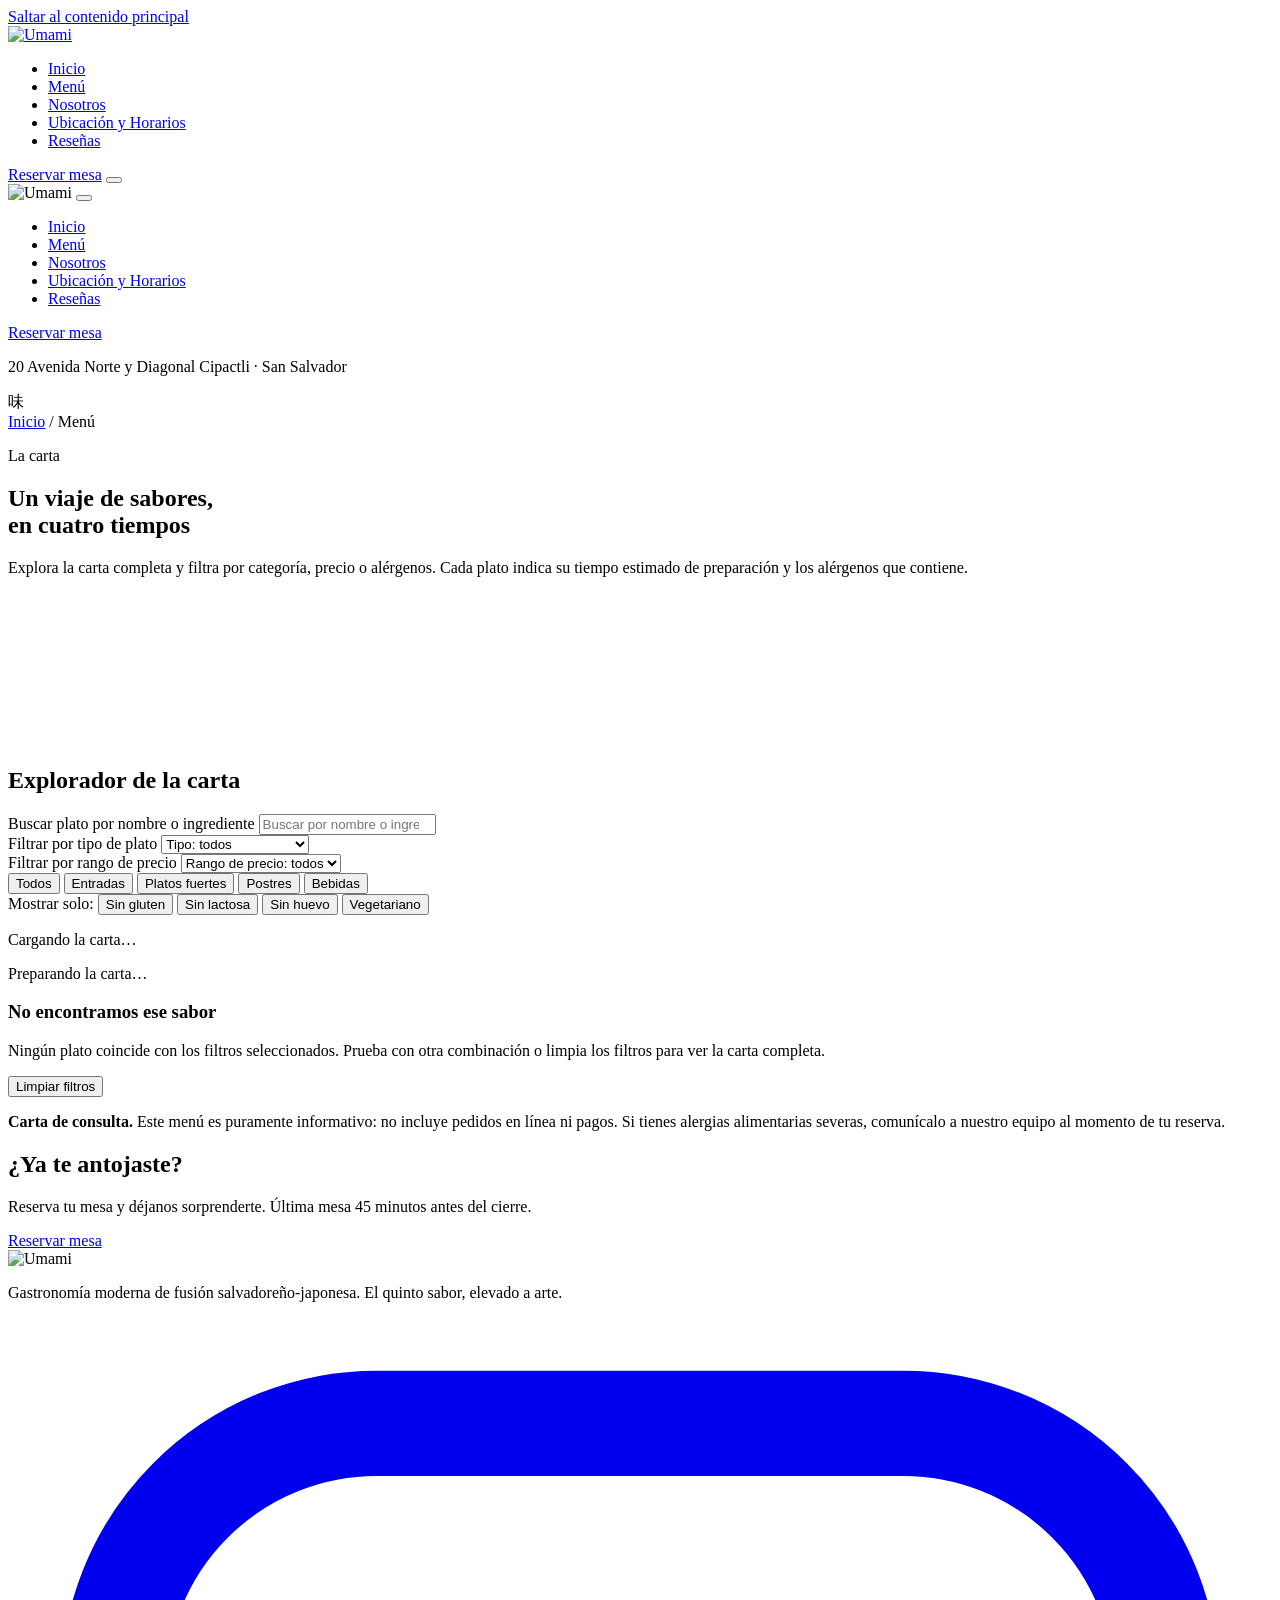
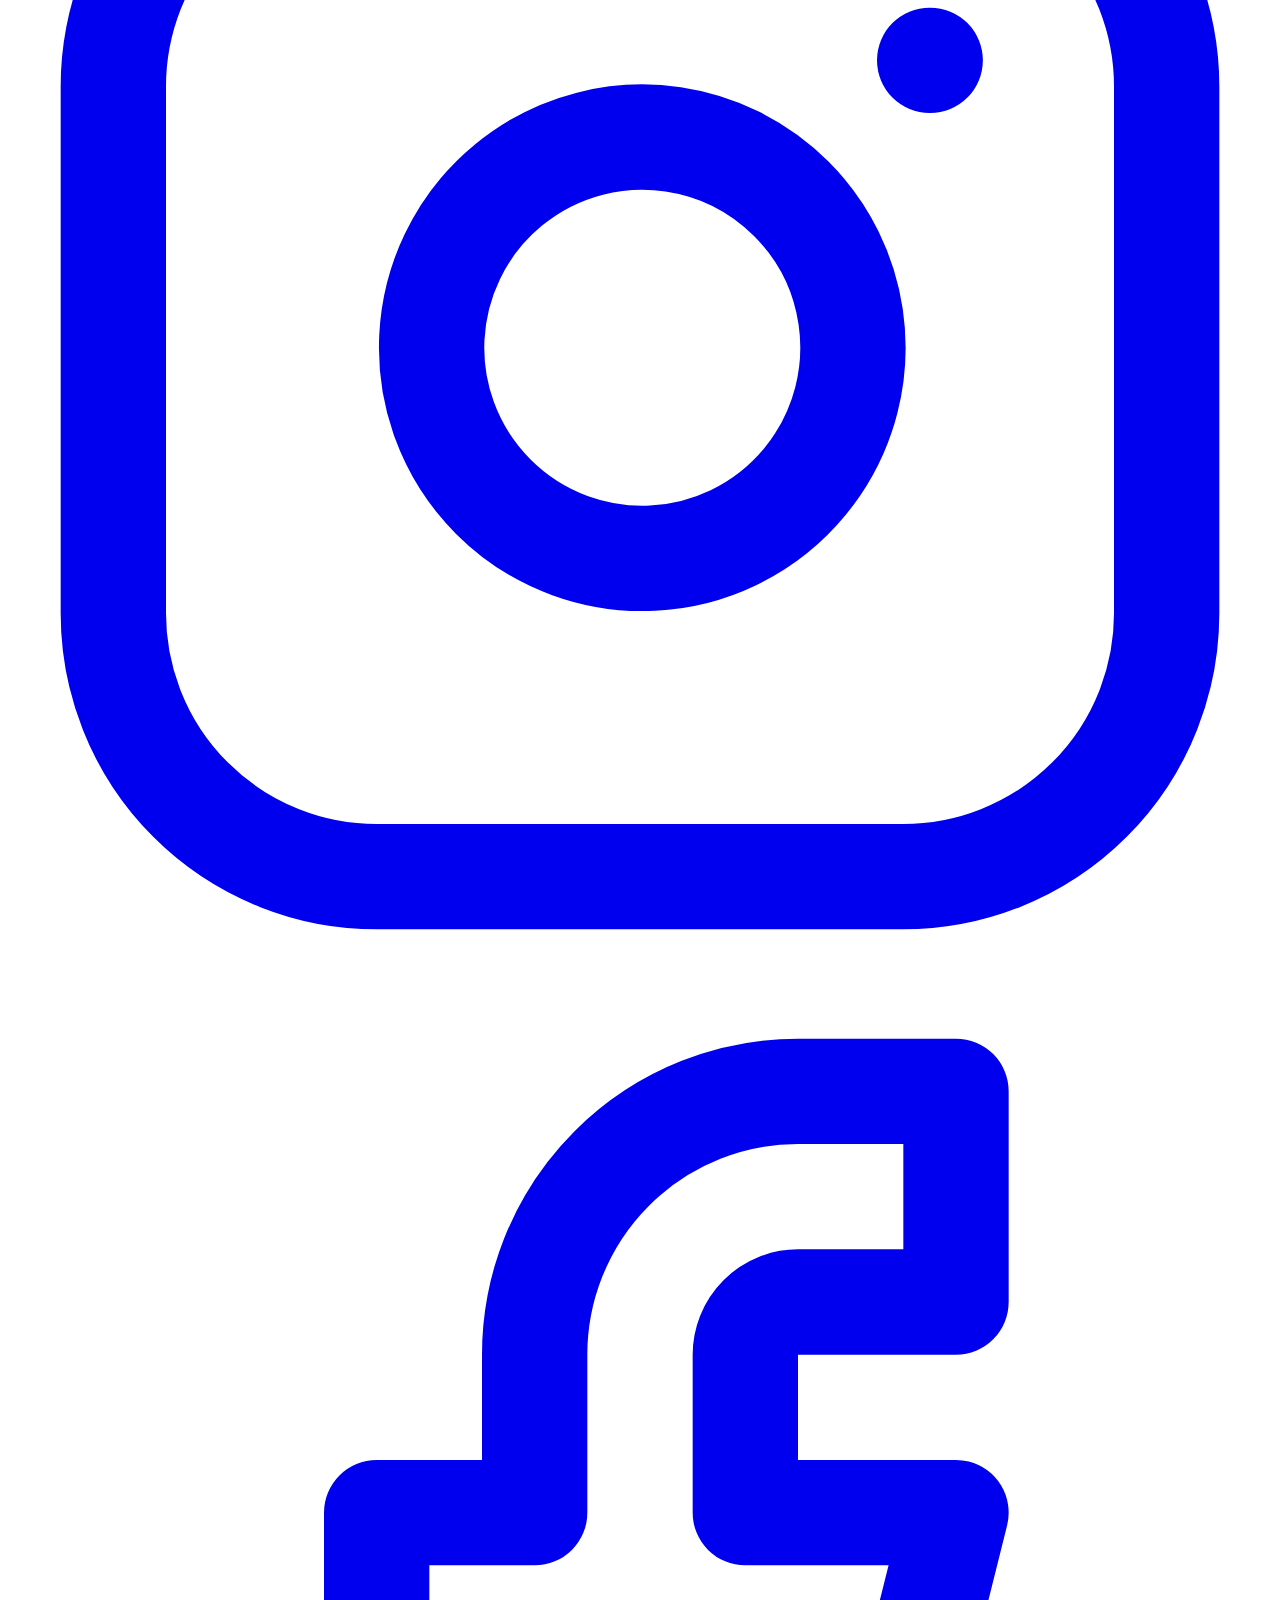
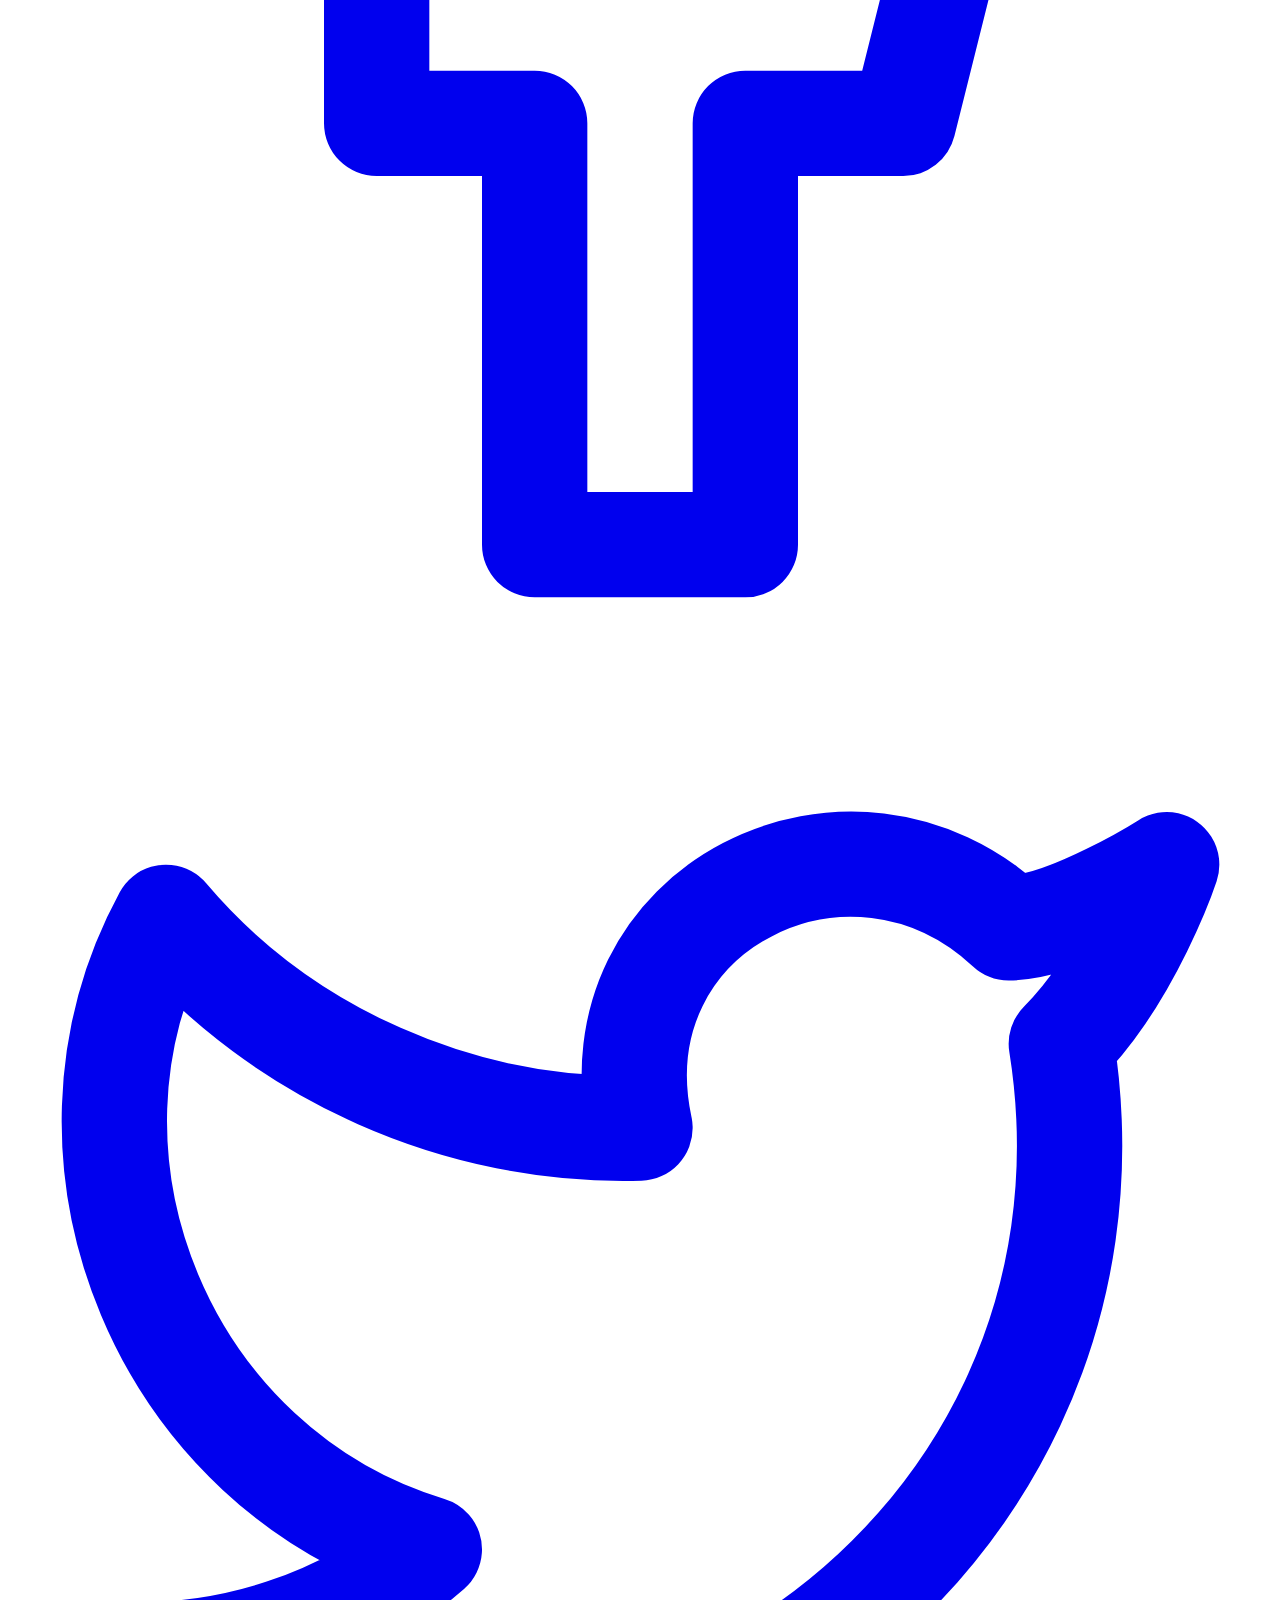
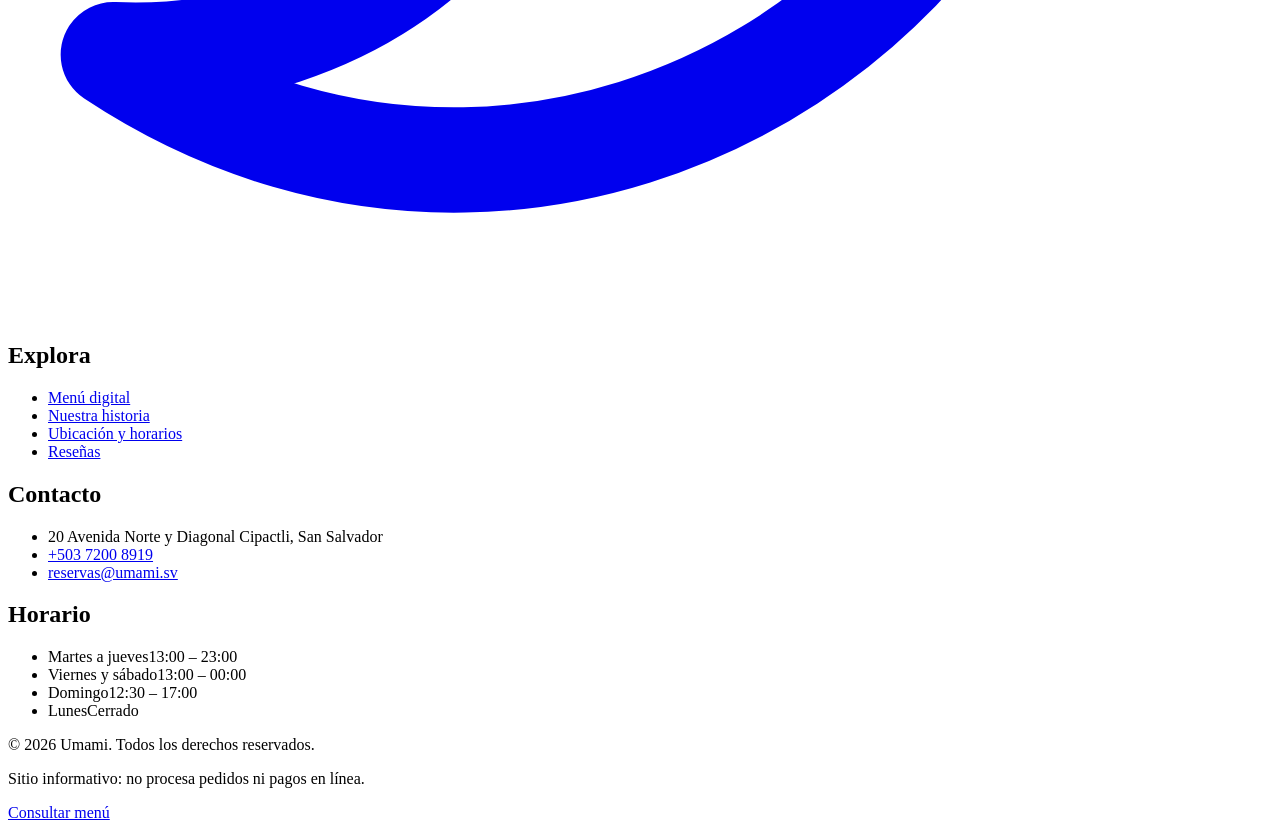
==== menu.html @ 0ada0ba9 "Add floating action button for menu consultation" ====
<!DOCTYPE html>
<html lang="es" class="scroll-smooth">
<head>
  <meta charset="UTF-8">
  <meta name="viewport" content="width=device-width, initial-scale=1.0">
  <title>Menú digital · Umami — Fusión salvadoreño-japonesa</title>
  <meta name="description" content="Explora la carta de Umami: entradas, platos fuertes, postres y bebidas. Filtra por precio, alérgenos o busca tu plato. Carta informativa de consulta.">
  <script>document.documentElement.classList.add('js');</script>
  <link rel="icon" type="image/svg+xml" href="assets/img/favicon.svg">
  <link rel="preconnect" href="https://fonts.googleapis.com">
  <link rel="preconnect" href="https://fonts.gstatic.com" crossorigin>
  <link href="https://fonts.googleapis.com/css2?family=Playfair+Display:ital,wght@0,500;0,600;0,700;1,500&family=Plus+Jakarta+Sans:wght@400;500;600;700&display=swap" rel="stylesheet">
  <script src="https://cdn.tailwindcss.com"></script>
  <script>
    tailwind.config = {
      theme: {
        extend: {
          colors: {
            terracota: { DEFAULT: '#E05A47', dark: '#C74736', deep: '#A93A2B', soft: '#FBEAE7' },
            oliva: { DEFAULT: '#4A5D4E', dark: '#38473B', ink: '#2F3B31', soft: '#EDF1EC' },
            dorado: { DEFAULT: '#D4AF37', light: '#E6CE7E' },
            crema: { DEFAULT: '#FDFBF7', sand: '#F4F4F2' },
            carbon: { DEFAULT: '#2B2B2B', soft: '#555555', mute: '#6E6A63' }
          },
          fontFamily: {
            display: ['"Playfair Display"', 'Georgia', 'serif'],
            sans: ['"Plus Jakarta Sans"', 'system-ui', 'sans-serif']
          }
        }
      }
    }
  </script>
  <link rel="stylesheet" href="assets/css/styles.css">
</head>
<body class="bg-crema text-carbon font-sans antialiased">

  <a class="skip-link" href="#contenido">Saltar al contenido principal</a>

  <!-- ═══════════ HEADER / NAVBAR ═══════════ -->
  <header id="site-header">
    <nav class="max-w-7xl mx-auto flex items-center justify-between gap-4 px-4 sm:px-6 lg:px-8 h-16 lg:h-20" aria-label="Navegación principal">
      <a href="index.html" class="brand" aria-label="Umami — Inicio">
        <img src="assets/img/logo.png" alt="Umami" class="brand-logo">
      </a>
      <ul class="hidden lg:flex items-center gap-8">
        <li><a class="nav-link" href="index.html">Inicio</a></li>
        <li><a class="nav-link" href="menu.html" aria-current="page">Menú</a></li>
        <li><a class="nav-link" href="nosotros.html">Nosotros</a></li>
        <li><a class="nav-link" href="ubicacion.html">Ubicación y Horarios</a></li>
        <li><a class="nav-link" href="resenas.html">Reseñas</a></li>
      </ul>
      <a href="ubicacion.html#reservas" class="btn btn-primary btn-sm hidden lg:inline-flex">Reservar mesa</a>
      <button id="menu-toggle" class="menu-toggle lg:hidden" aria-expanded="false" aria-controls="mobile-menu" aria-label="Abrir menú de navegación">
        <i data-lucide="menu" aria-hidden="true"></i>
      </button>
    </nav>
  </header>

  <!-- ═══════════ MENÚ MÓVIL (overlay) ═══════════ -->
  <div id="mobile-menu" class="mobile-menu" role="dialog" aria-modal="true" aria-label="Menú de navegación" inert>
    <div class="mobile-menu-backdrop"></div>
    <div class="mobile-menu-panel">
      <div class="flex items-center justify-between mb-6">
        <span class="brand !text-carbon" aria-hidden="true">
          <img src="assets/img/logo.png" alt="Umami" class="brand-logo">
        </span>
        <button id="cerrar-menu" class="menu-toggle !text-carbon !bg-sand !border-[#E7E2D8]" aria-label="Cerrar menú de navegación">
          <i data-lucide="x" aria-hidden="true"></i>
        </button>
      </div>
      <nav aria-label="Navegación móvil" class="flex-1">
        <ul>
          <li><a class="m-link" href="index.html">Inicio <i data-lucide="arrow-right" aria-hidden="true"></i></a></li>
          <li><a class="m-link" href="menu.html" aria-current="page">Menú <i data-lucide="arrow-right" aria-hidden="true"></i></a></li>
          <li><a class="m-link" href="nosotros.html">Nosotros <i data-lucide="arrow-right" aria-hidden="true"></i></a></li>
          <li><a class="m-link" href="ubicacion.html">Ubicación y Horarios <i data-lucide="arrow-right" aria-hidden="true"></i></a></li>
          <li><a class="m-link" href="resenas.html">Reseñas <i data-lucide="arrow-right" aria-hidden="true"></i></a></li>
        </ul>
      </nav>
      <a href="ubicacion.html#reservas" class="btn btn-primary w-full mt-8">Reservar mesa</a>
      <p class="text-center text-xs text-carbon-mute mt-5 tracking-wide">20 Avenida Norte y Diagonal Cipactli · San Salvador</p>
    </div>
  </div>

  <main id="contenido">

    <!-- ═══════════ ENCABEZADO DE PÁGINA ═══════════ -->
    <section class="page-hero pt-32 lg:pt-40 pb-14 lg:pb-20">
      <span class="kanji-agua" aria-hidden="true">味</span>
      <div class="relative max-w-7xl mx-auto px-4 sm:px-6 lg:px-8 grid lg:grid-cols-2 gap-10 lg:gap-14 items-center">
        <div>
          <nav aria-label="Ruta de navegación" class="text-xs text-white/60 tracking-wide mb-4">
            <a href="index.html" class="hover:text-dorado-light transition-colors duration-300">Inicio</a>
            <span aria-hidden="true"> / </span><span class="text-white/85">Menú</span>
          </nav>
          <p class="eyebrow on-dark mb-4">La carta</p>
          <h1 class="font-display text-4xl sm:text-5xl font-semibold leading-tight mb-4">Un viaje de sabores,<br class="hidden sm:block"> en cuatro tiempos</h1>
          <p class="text-white/80 max-w-2xl leading-relaxed">Explora la carta completa y filtra por categoría, precio o alérgenos. Cada plato indica su tiempo estimado de preparación y los alérgenos que contiene.</p>
        </div>
        <div class="rounded-2xl overflow-hidden shadow-2xl">
          <video class="w-full h-full object-cover block" autoplay muted loop playsinline preload="metadata">
            <source src="assets/video/carta.mp4" type="video/mp4">
            Tu navegador no admite la reproducción de video.
          </video>
        </div>
      </div>
    </section>

    <!-- ═══════════ FILTROS + CARTA ═══════════ -->
    <section class="py-14 lg:py-20" aria-labelledby="titulo-carta">
      <div class="max-w-7xl mx-auto px-4 sm:px-6 lg:px-8">

        <h2 id="titulo-carta" class="sr-only">Explorador de la carta</h2>

        <!-- Búsqueda + tipo + precio -->
        <div class="flex flex-col sm:flex-row gap-4 mb-6">
          <div class="input-buscador">
            <i data-lucide="search" aria-hidden="true"></i>
            <label for="buscador" class="sr-only">Buscar plato por nombre o ingrediente</label>
            <input id="buscador" type="search" placeholder="Buscar por nombre o ingrediente (ej. pato, lúcuma…)" autocomplete="off">
          </div>
          <div>
            <label for="filtro-tipo" class="sr-only">Filtrar por tipo de plato</label>
            <select id="filtro-tipo" class="select-filtro w-full sm:w-auto">
              <option value="todos">Tipo: todos</option>
              <option value="carne">Carne</option>
              <option value="mar">Pescados y mariscos</option>
              <option value="vegetariano">Vegetariano</option>
              <option value="dulce">Dulces y postres</option>
              <option value="bebida">Bebidas</option>
            </select>
          </div>
          <div>
            <label for="filtro-precio" class="sr-only">Filtrar por rango de precio</label>
            <select id="filtro-precio" class="select-filtro w-full sm:w-auto">
              <option value="todos">Rango de precio: todos</option>
              <option value="bajo">Hasta $12</option>
              <option value="medio">$12 – 25</option>
              <option value="alto">Más de $25</option>
            </select>
          </div>
        </div>

        <!-- Pestañas de categoría -->
        <div class="filter-tabs-row flex flex-wrap justify-center gap-2.5 mb-6" role="group" aria-label="Filtrar por categoría">
          <button class="filter-tab" data-categoria="todas" aria-pressed="true"><i data-lucide="utensils" aria-hidden="true"></i>Todos</button>
          <button class="filter-tab" data-categoria="entradas" aria-pressed="false"><i data-lucide="salad" aria-hidden="true"></i>Entradas</button>
          <button class="filter-tab" data-categoria="fuertes" aria-pressed="false"><i data-lucide="beef" aria-hidden="true"></i>Platos fuertes</button>
          <button class="filter-tab" data-categoria="postres" aria-pressed="false"><i data-lucide="cake-slice" aria-hidden="true"></i>Postres</button>
          <button class="filter-tab" data-categoria="bebidas" aria-pressed="false"><i data-lucide="martini" aria-hidden="true"></i>Bebidas</button>
        </div>

        <!-- Chips de alérgenos y preferencias -->
        <div class="flex flex-wrap items-center justify-center gap-2.5 mb-5">
          <span class="text-xs font-semibold uppercase tracking-wider text-carbon-mute mr-1">Mostrar solo:</span>
          <button class="chip" data-excluir="gluten" aria-pressed="false"><i data-lucide="wheat-off" aria-hidden="true"></i>Sin gluten</button>
          <button class="chip" data-excluir="lacteos" aria-pressed="false"><i data-lucide="milk-off" aria-hidden="true"></i>Sin lactosa</button>
          <button class="chip" data-excluir="huevo" aria-pressed="false"><i data-lucide="egg-off" aria-hidden="true"></i>Sin huevo</button>
          <button class="chip" data-excluir="vegetariano" aria-pressed="false"><i data-lucide="leaf" aria-hidden="true"></i>Vegetariano</button>
        </div>

        <!-- Filtro activo por etiqueta (clic en una etiqueta de plato) -->
        <div id="tag-activo" class="tag-activo-wrap hidden flex flex-wrap items-center justify-center gap-2.5 mb-10" role="status" aria-live="polite"></div>

        <!-- Contador de resultados -->
        <p id="menu-count" class="text-sm font-medium text-oliva-ink mb-6" role="status" aria-live="polite">Cargando la carta…</p>

        <!-- Loader de filtrado -->
        <div id="menu-loader" class="loader-area" aria-hidden="true">
          <div class="spinner" role="img" aria-label="Cargando"></div>
          <p>Preparando la carta…</p>
        </div>

        <!-- Grilla de platos -->
        <div id="menu-grid" class="grid gap-8 sm:grid-cols-2 xl:grid-cols-3"></div>

        <!-- Estado vacío -->
        <div id="menu-empty" class="hidden text-center py-16">
          <div class="icono-circulo verde mx-auto mb-5 scale-125"><i data-lucide="search-x" aria-hidden="true"></i></div>
          <h3 class="font-display text-2xl font-semibold mb-2">No encontramos ese sabor</h3>
          <p class="text-carbon-mute max-w-md mx-auto mb-7">Ningún plato coincide con los filtros seleccionados. Prueba con otra combinación o limpia los filtros para ver la carta completa.</p>
          <button id="limpiar-filtros" class="btn btn-outline-dark">Limpiar filtros <i data-lucide="rotate-ccw" aria-hidden="true"></i></button>
        </div>

        <!-- Nota informativa -->
        <div class="mt-14 bg-crema-sand border border-[#E7E2D8] rounded-2xl px-6 py-5 flex items-start gap-4 max-w-3xl mx-auto">
          <i data-lucide="info" class="!w-5 !h-5 text-oliva mt-0.5 shrink-0" aria-hidden="true"></i>
          <p class="text-sm text-carbon-mute leading-relaxed">
            <strong class="text-carbon">Carta de consulta.</strong> Este menú es puramente informativo: no incluye pedidos en línea ni pagos. Si tienes alergias alimentarias severas, comunícalo a nuestro equipo al momento de tu reserva.
          </p>
        </div>
      </div>
    </section>

    <!-- ═══════════ CTA ═══════════ -->
    <section class="bg-oliva-ink text-white py-16">
      <div class="max-w-7xl mx-auto px-4 sm:px-6 lg:px-8 flex flex-col md:flex-row items-center justify-between gap-8 text-center md:text-left">
        <div>
          <h2 class="font-display text-2xl sm:text-3xl font-semibold mb-2">¿Ya te antojaste?</h2>
          <p class="text-white/75">Reserva tu mesa y déjanos sorprenderte. Última mesa 45 minutos antes del cierre.</p>
        </div>
        <a href="ubicacion.html#reservas" class="btn btn-light shrink-0">Reservar mesa <i data-lucide="arrow-right" aria-hidden="true"></i></a>
      </div>
    </section>
  </main>

  <!-- ═══════════ FOOTER ═══════════ -->
  <footer class="bg-carbon text-[#E8E4D9]">
    <div class="max-w-7xl mx-auto px-4 sm:px-6 lg:px-8 py-10 grid gap-8 md:grid-cols-2 lg:grid-cols-4">
      <div>
        <span class="brand !text-white mb-5"><img src="assets/img/logo.png" alt="Umami" class="brand-logo brand-logo--footer"></span>
        <p class="text-sm text-[#B9B4A8] leading-relaxed mb-6">Gastronomía moderna de fusión salvadoreño-japonesa. El quinto sabor, elevado a arte.</p>
        <div class="flex gap-3">
          <a href="https://www.instagram.com/" class="socio-link" aria-label="Instagram de Umami" rel="noopener" target="_blank"><svg class="lucide" xmlns="http://www.w3.org/2000/svg" viewBox="0 0 24 24" fill="none" stroke="currentColor" stroke-width="2" stroke-linecap="round" stroke-linejoin="round" aria-hidden="true"><rect width="20" height="20" x="2" y="2" rx="5" ry="5"/><path d="M16 11.37A4 4 0 1 1 12.63 8 4 4 0 0 1 16 11.37z"/><line x1="17.5" x2="17.51" y1="6.5" y2="6.5"/></svg></a>
          <a href="https://www.facebook.com/" class="socio-link" aria-label="Facebook de Umami" rel="noopener" target="_blank"><svg class="lucide" xmlns="http://www.w3.org/2000/svg" viewBox="0 0 24 24" fill="none" stroke="currentColor" stroke-width="2" stroke-linecap="round" stroke-linejoin="round" aria-hidden="true"><path d="M18 2h-3a5 5 0 0 0-5 5v3H7v4h3v8h4v-8h3l1-4h-4V7a1 1 0 0 1 1-1h3z"/></svg></a>
          <a href="https://x.com/" class="socio-link" aria-label="X (Twitter) de Umami" rel="noopener" target="_blank"><svg class="lucide" xmlns="http://www.w3.org/2000/svg" viewBox="0 0 24 24" fill="none" stroke="currentColor" stroke-width="2" stroke-linecap="round" stroke-linejoin="round" aria-hidden="true"><path d="M22 4s-.7 2.1-2 3.4c1.6 10-9.4 17.3-18 11.6 2.2.1 4.4-.6 6-2C3 15.5.5 9.6 3 5c2.2 2.6 5.6 4.1 9 4-.9-4.2 4-6.6 7-3.8 1.1 0 3-1.2 3-1.2z"/></svg></a>
        </div>
      </div>
      <nav aria-label="Enlaces del sitio">
        <h2 class="font-display text-lg font-semibold text-white mb-5">Explora</h2>
        <ul class="space-y-3 text-sm">
          <li><a href="menu.html" class="hover:text-dorado-light transition-colors duration-300">Menú digital</a></li>
          <li><a href="nosotros.html" class="hover:text-dorado-light transition-colors duration-300">Nuestra historia</a></li>
          <li><a href="ubicacion.html" class="hover:text-dorado-light transition-colors duration-300">Ubicación y horarios</a></li>
          <li><a href="resenas.html" class="hover:text-dorado-light transition-colors duration-300">Reseñas</a></li>
        </ul>
      </nav>
      <div>
        <h2 class="font-display text-lg font-semibold text-white mb-5">Contacto</h2>
        <ul class="space-y-3 text-sm text-[#B9B4A8]">
          <li class="dato-linea"><i data-lucide="map-pin" class="!text-terracota" aria-hidden="true"></i> 20 Avenida Norte y Diagonal Cipactli, San Salvador</li>
          <li class="dato-linea"><i data-lucide="phone" class="!text-terracota" aria-hidden="true"></i> <a href="tel:+50372008919" class="hover:text-dorado-light transition-colors duration-300">+503 7200 8919</a></li>
          <li class="dato-linea"><i data-lucide="mail" class="!text-terracota" aria-hidden="true"></i> <a href="mailto:reservas@umami.sv" class="hover:text-dorado-light transition-colors duration-300">reservas@umami.sv</a></li>
        </ul>
      </div>
      <div>
        <h2 class="font-display text-lg font-semibold text-white mb-5">Horario</h2>
        <ul class="space-y-2.5 text-sm text-[#B9B4A8]">
          <li class="flex justify-between gap-4"><span>Martes a jueves</span><span>13:00 – 23:00</span></li>
          <li class="flex justify-between gap-4"><span>Viernes y sábado</span><span>13:00 – 00:00</span></li>
          <li class="flex justify-between gap-4"><span>Domingo</span><span>12:30 – 17:00</span></li>
          <li class="flex justify-between gap-4"><span>Lunes</span><span>Cerrado</span></li>
        </ul>
      </div>
    </div>
    <div class="border-t border-white/10">
      <div class="max-w-7xl mx-auto px-4 sm:px-6 lg:px-8 py-4 flex flex-col sm:flex-row items-center justify-between gap-3 text-xs text-[#8F8A7E]">
        <p>© <span data-year>2026</span> Umami. Todos los derechos reservados.</p>
        <p>Sitio informativo: no procesa pedidos ni pagos en línea.</p>
      </div>
    </div>
  </footer>

  <!-- ═══════════ BOTONES FLOTANTES (acciones rápidas) ═══════════ -->
  <div class="fab-acciones" aria-label="Acciones rápidas">
    <a href="menu.html" class="fab-btn fab-menu" aria-label="Consultar menú">
      <i data-lucide="utensils" aria-hidden="true"></i>
      <span class="fab-texto">Consultar menú</span>
    </a>
  </div>

  <script src="https://unpkg.com/lucide@latest"></script>
  <script src="assets/js/data.js"></script>
  <script src="assets/js/main.js"></script>
</body>
</html>
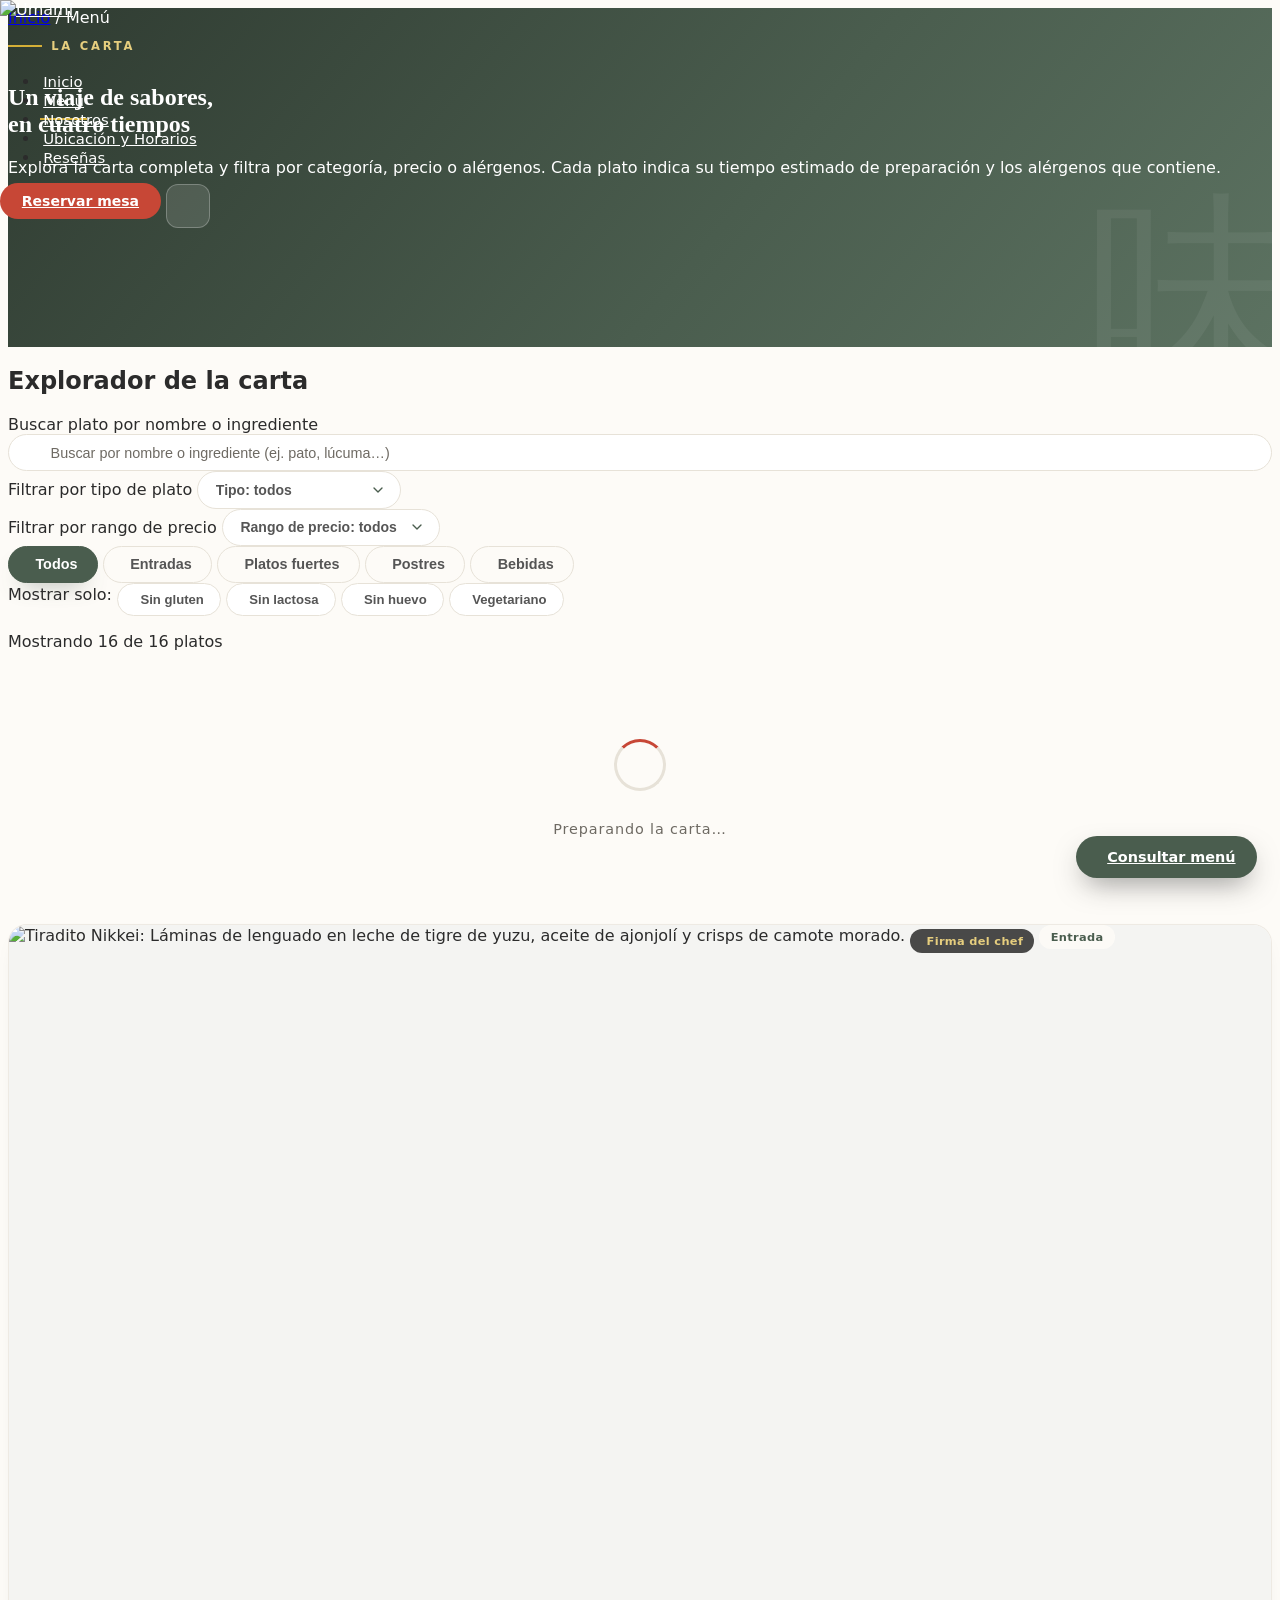
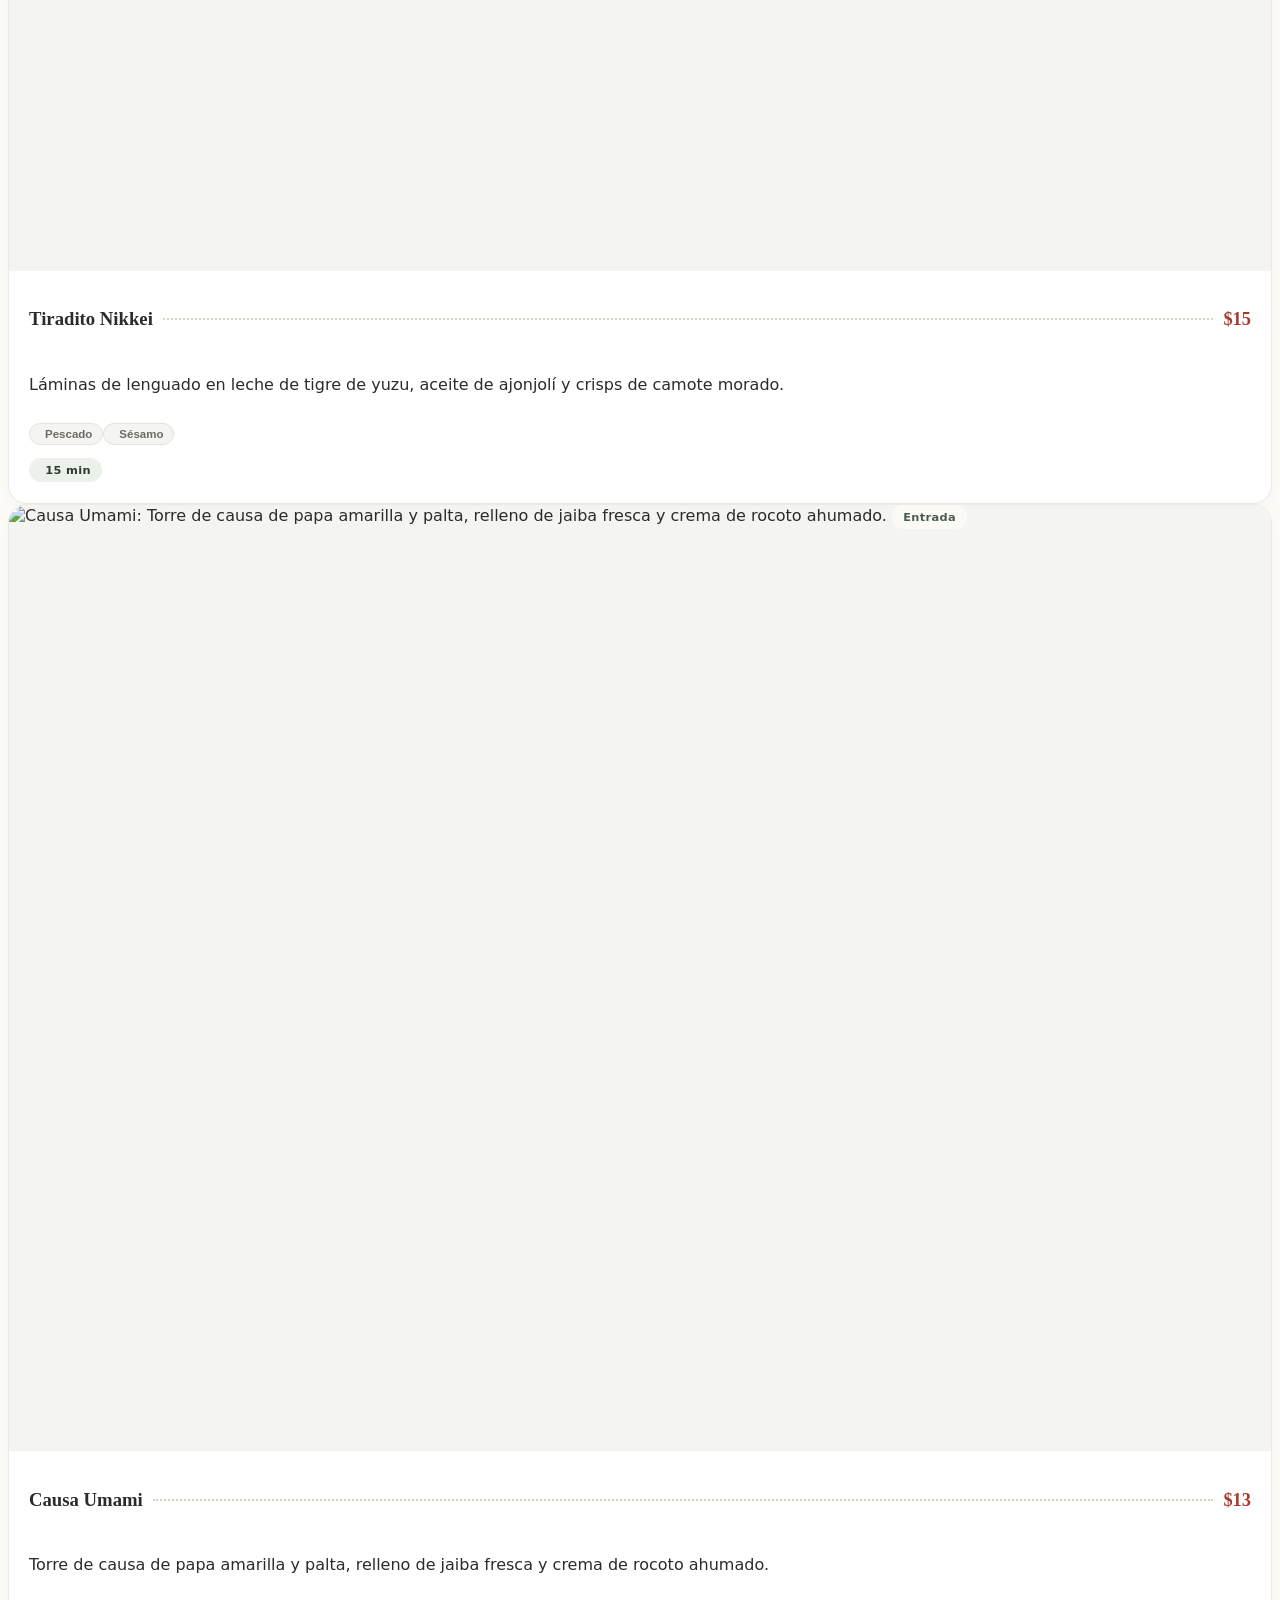
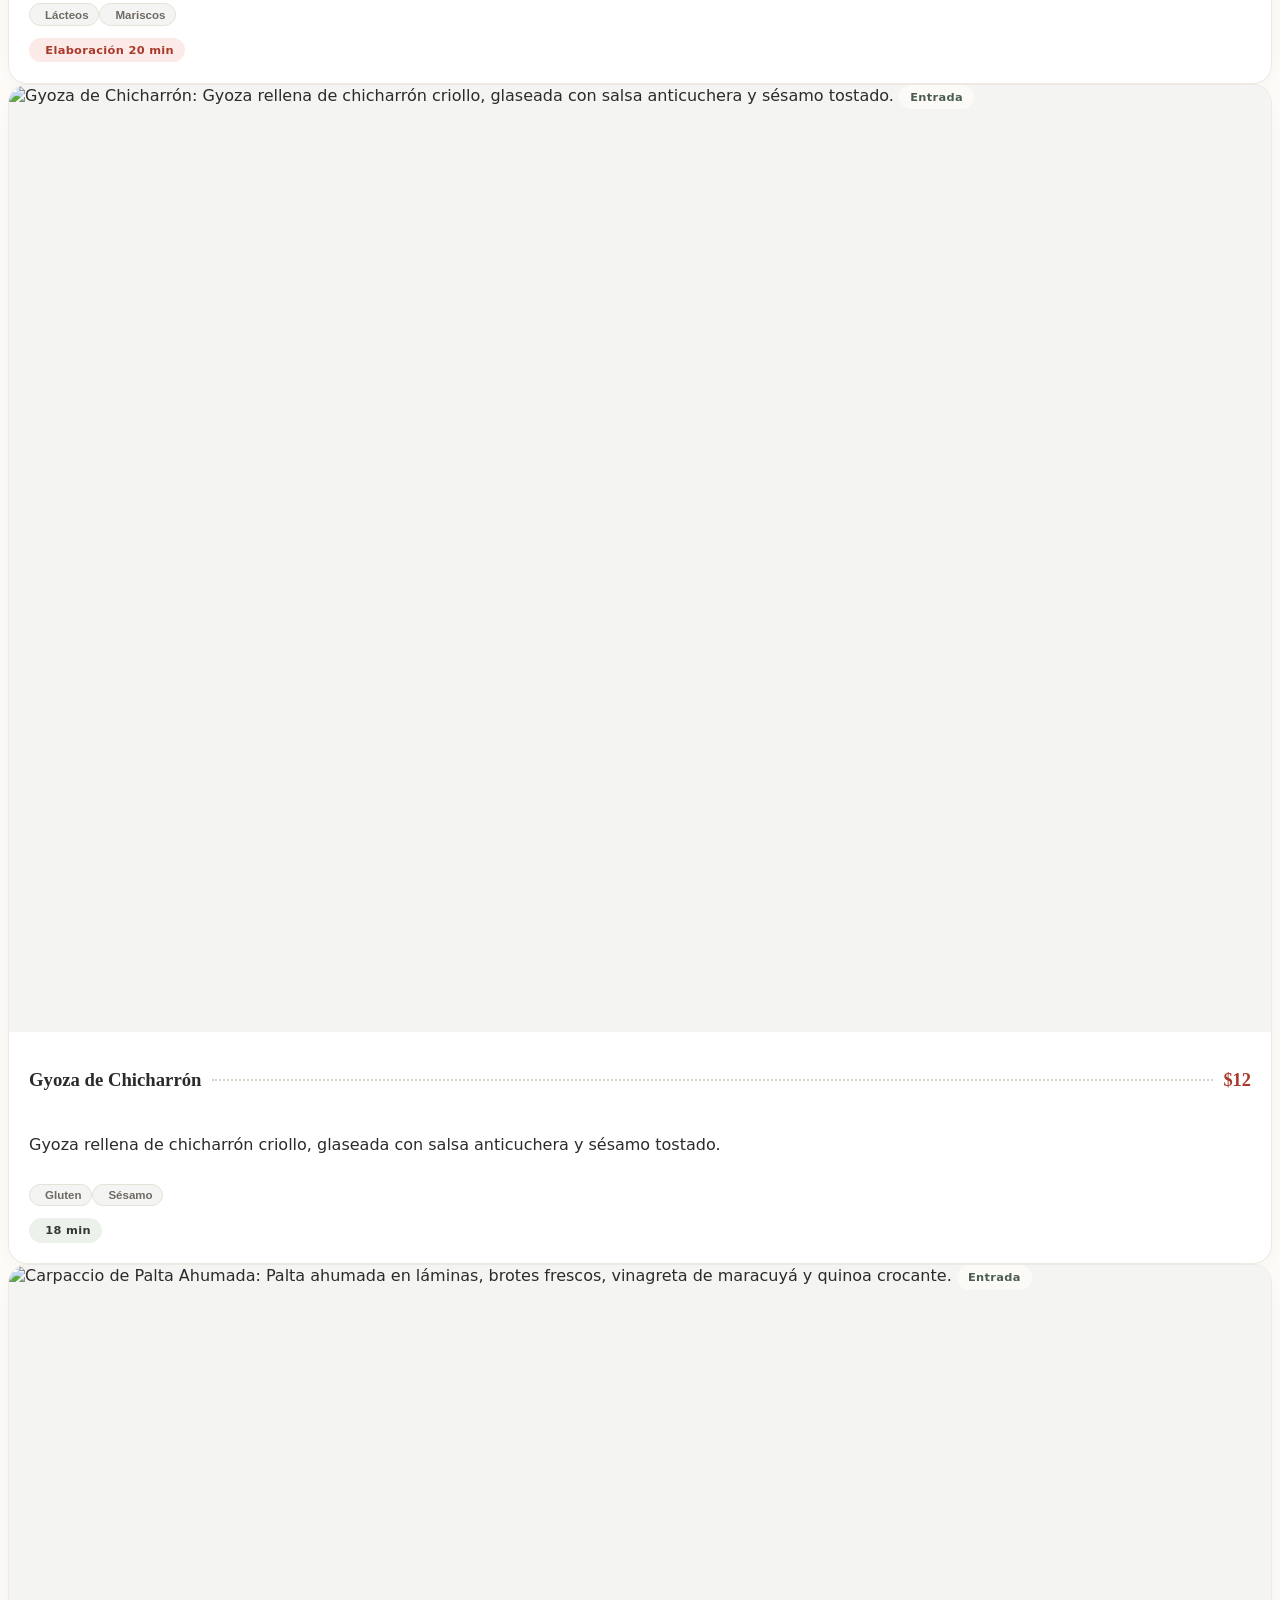
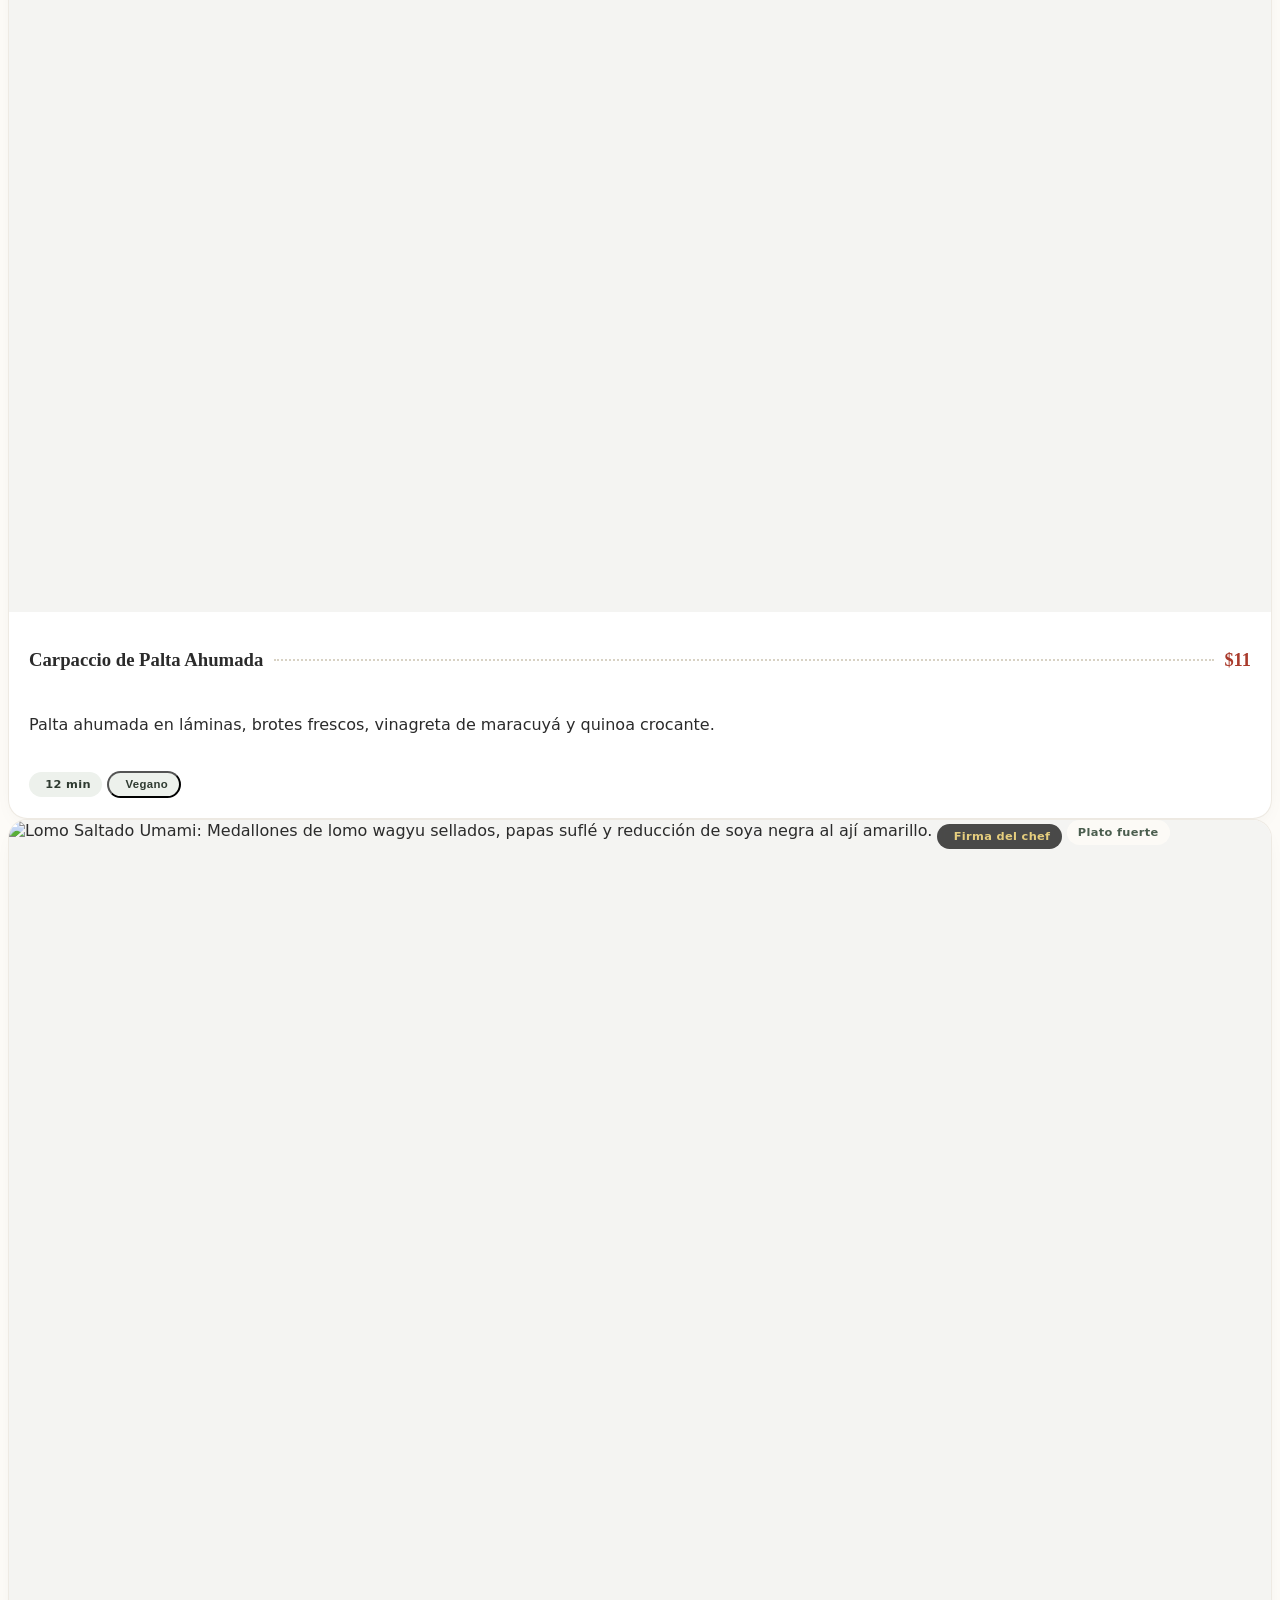
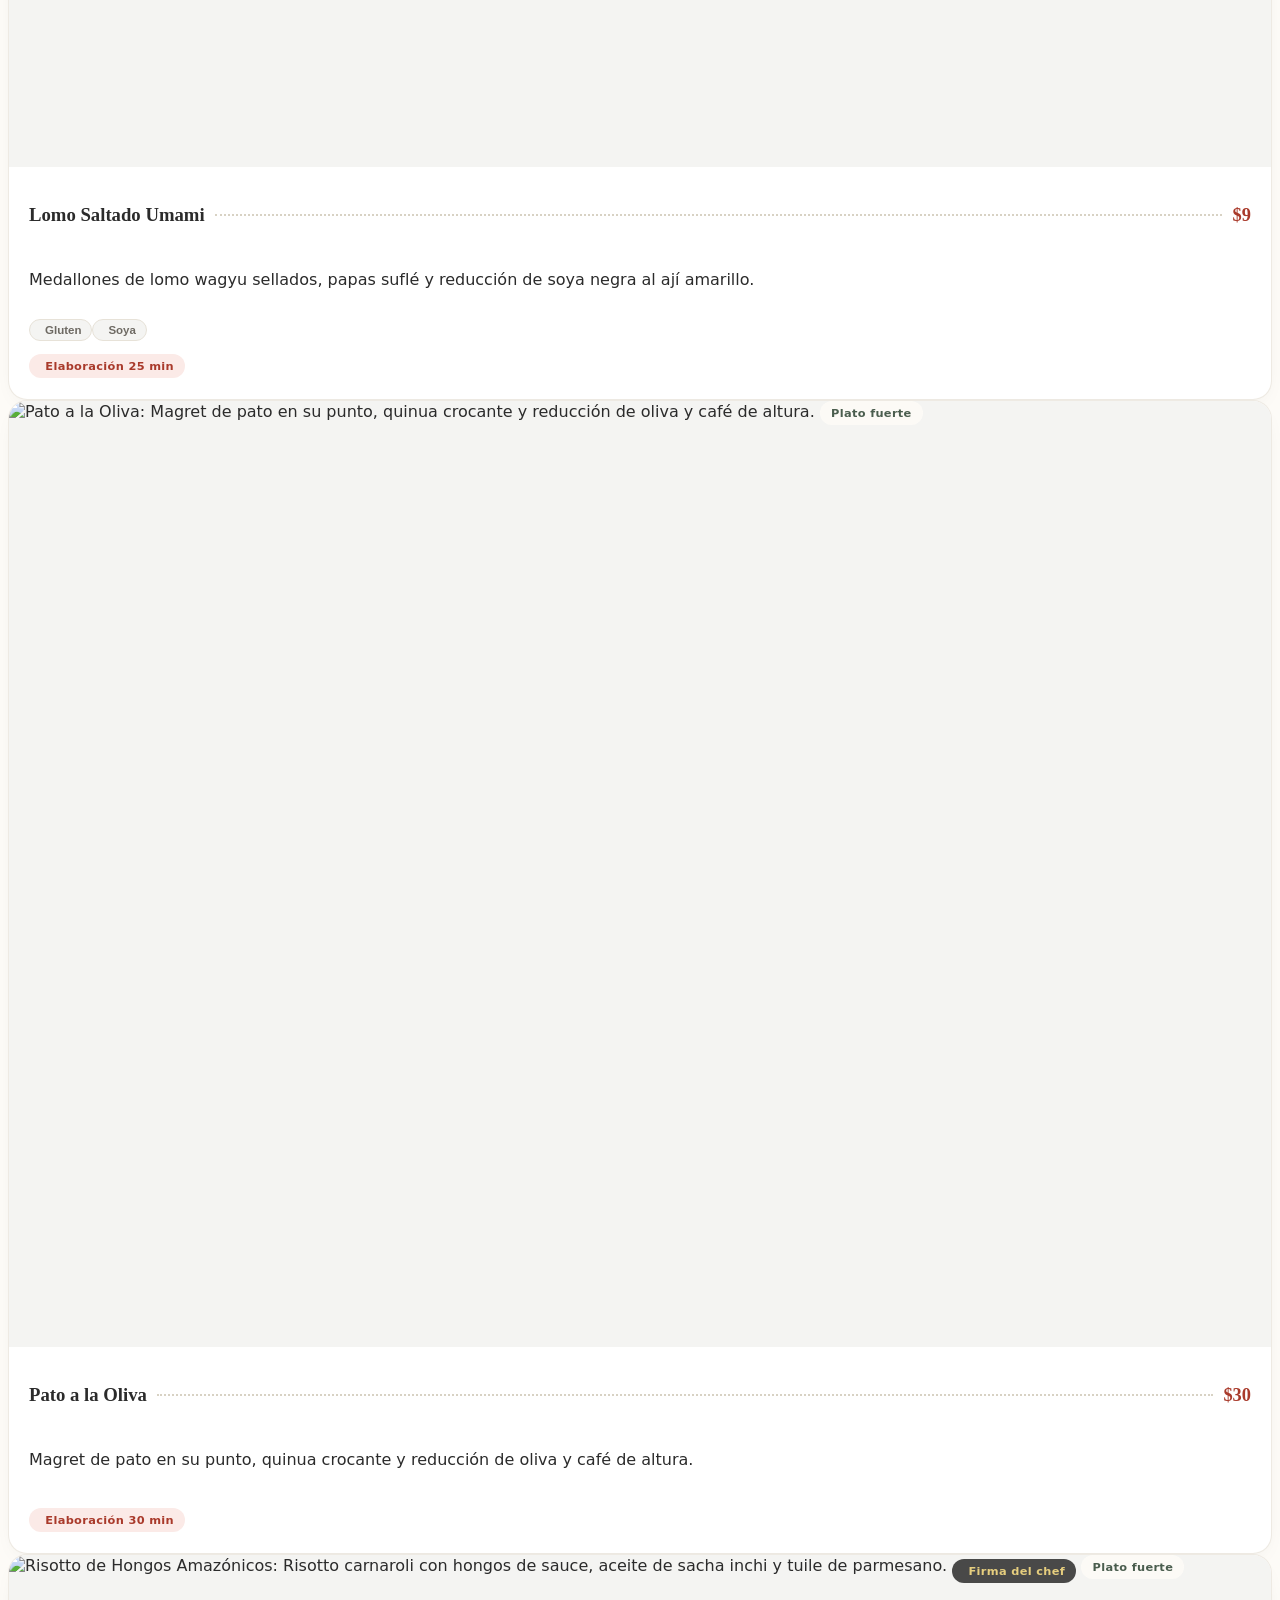
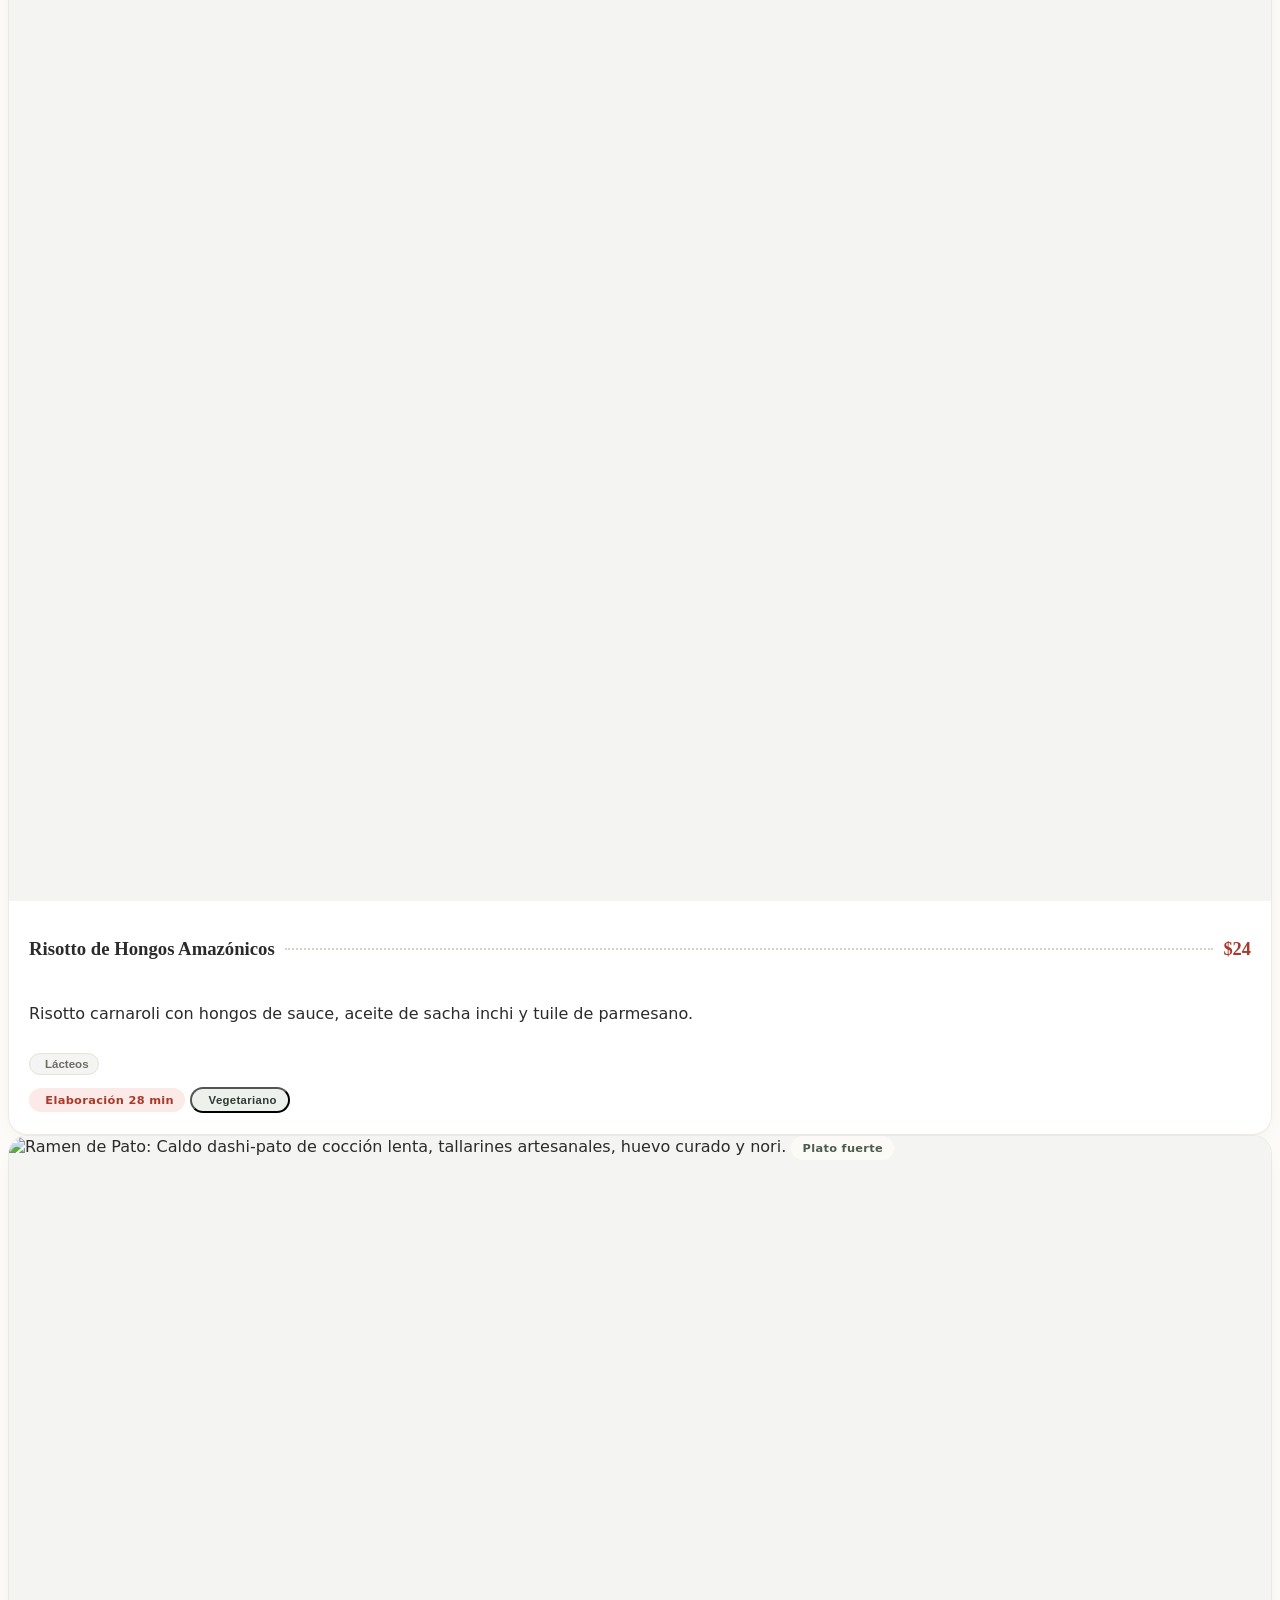
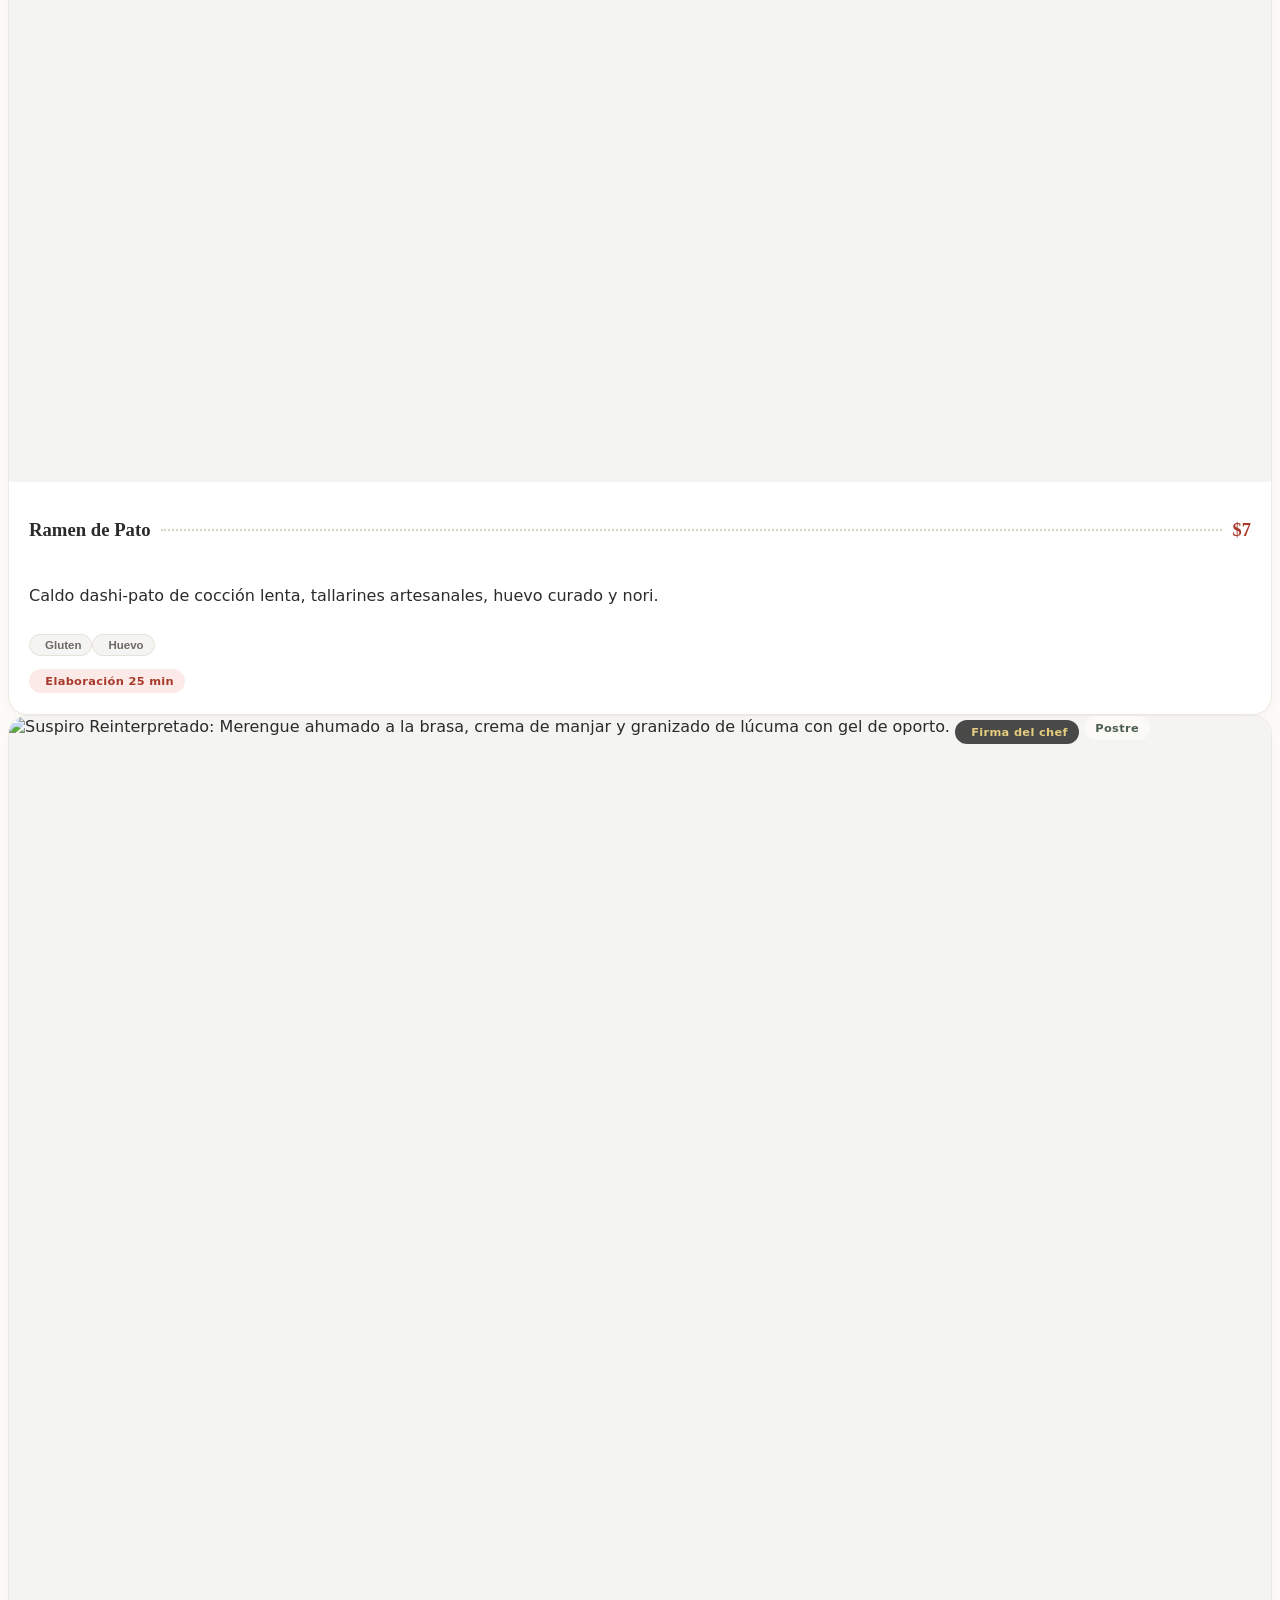
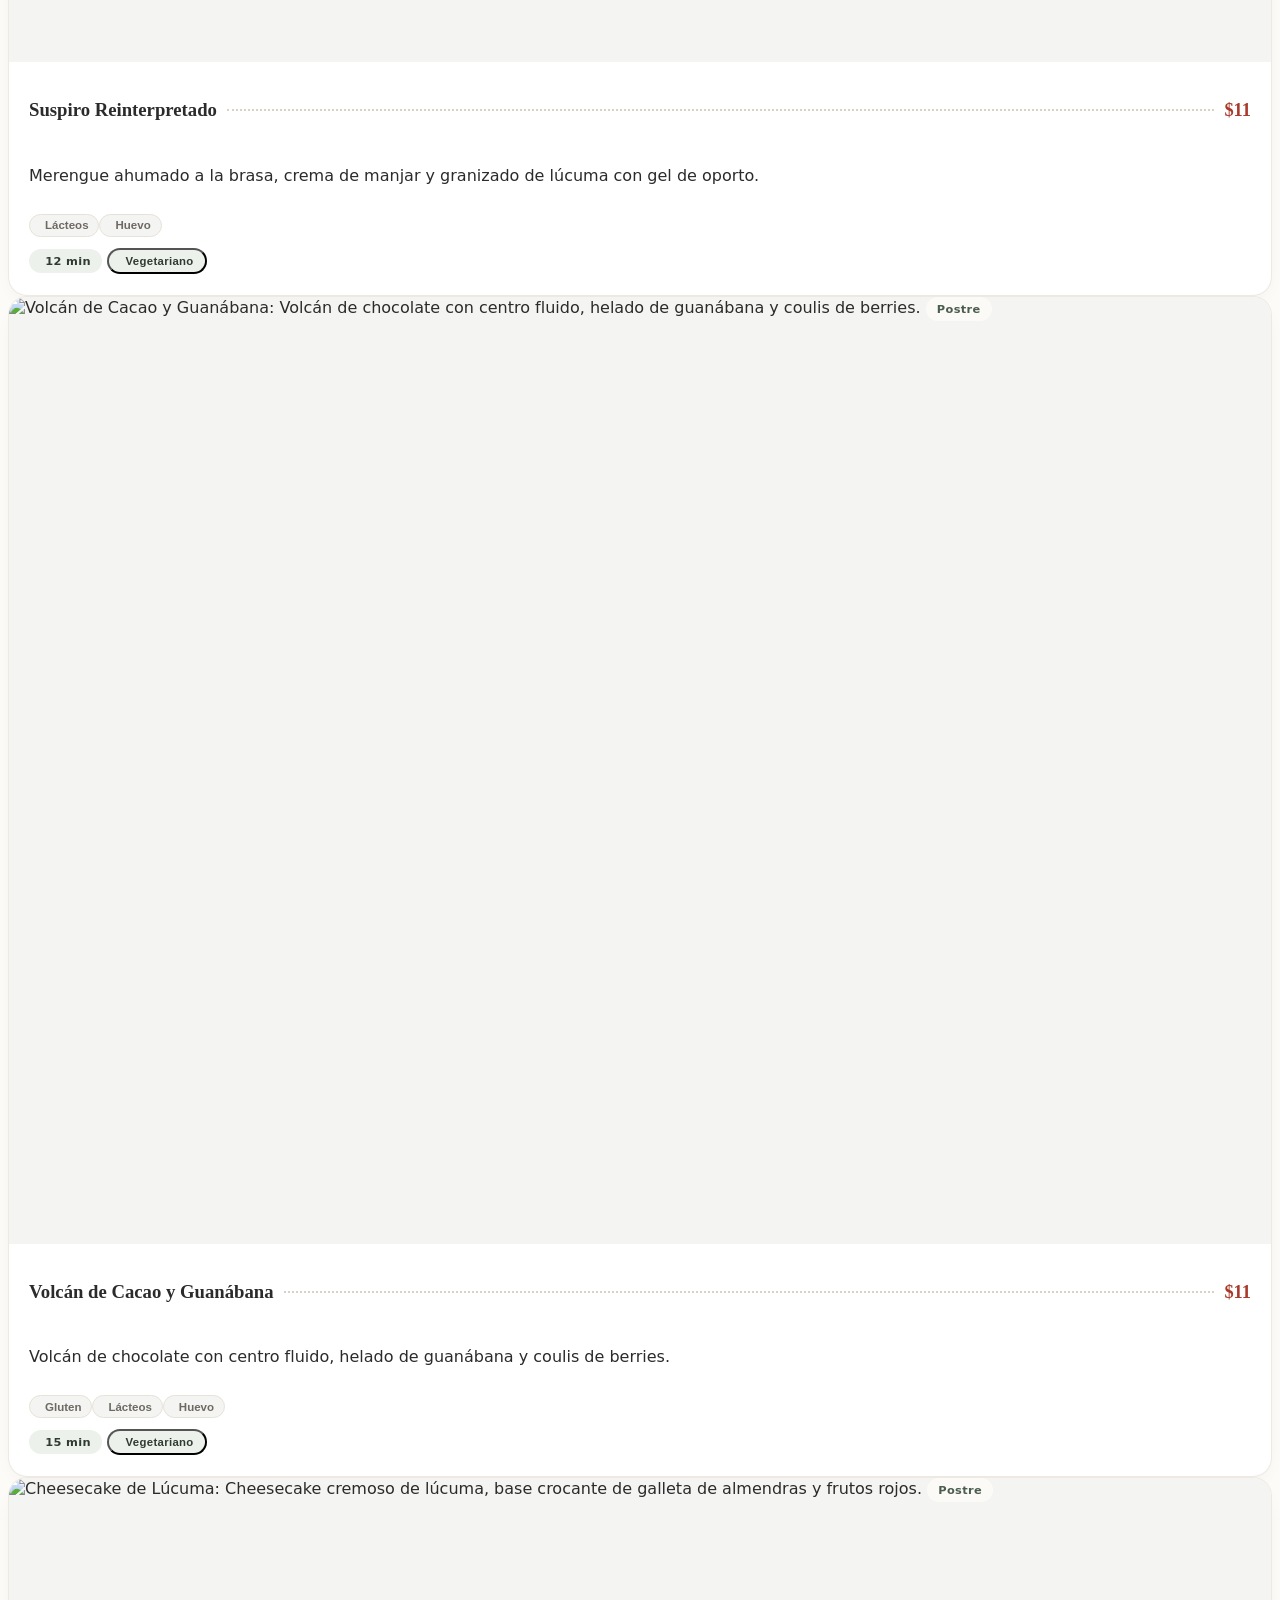
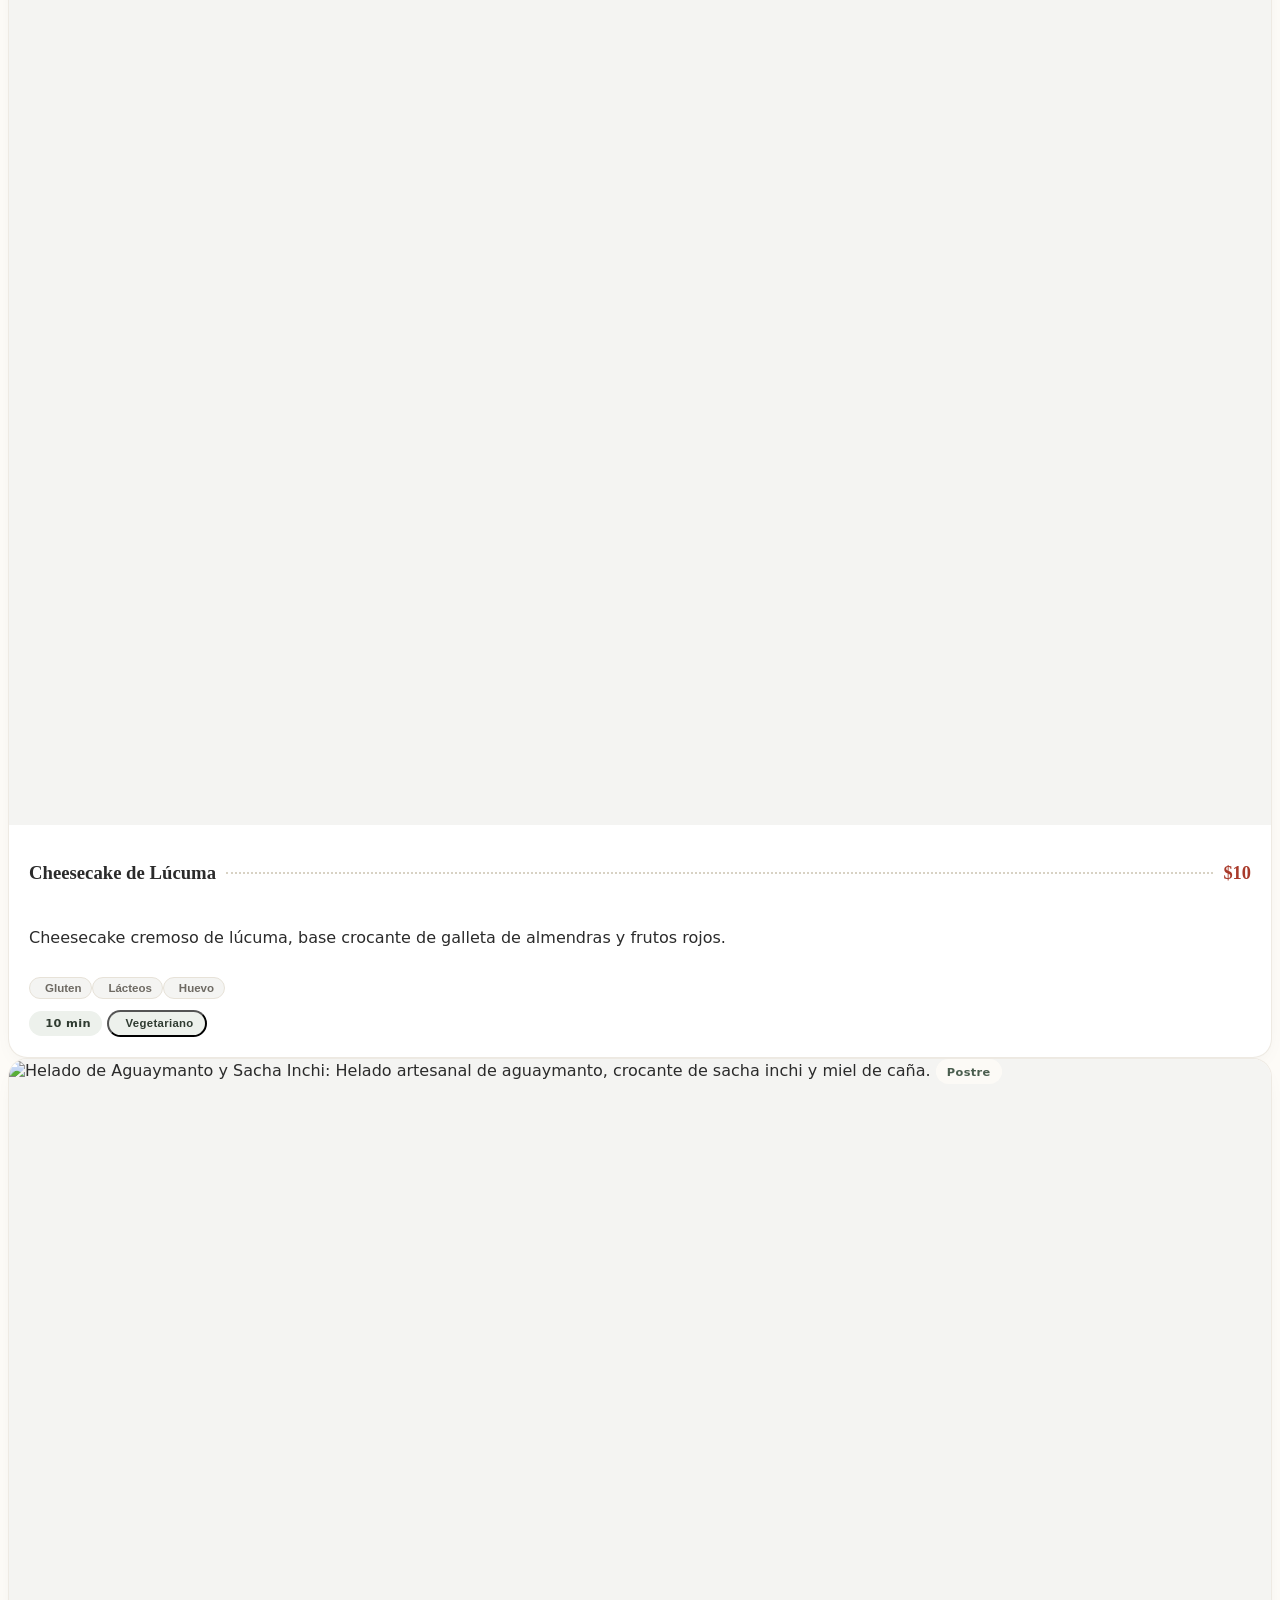
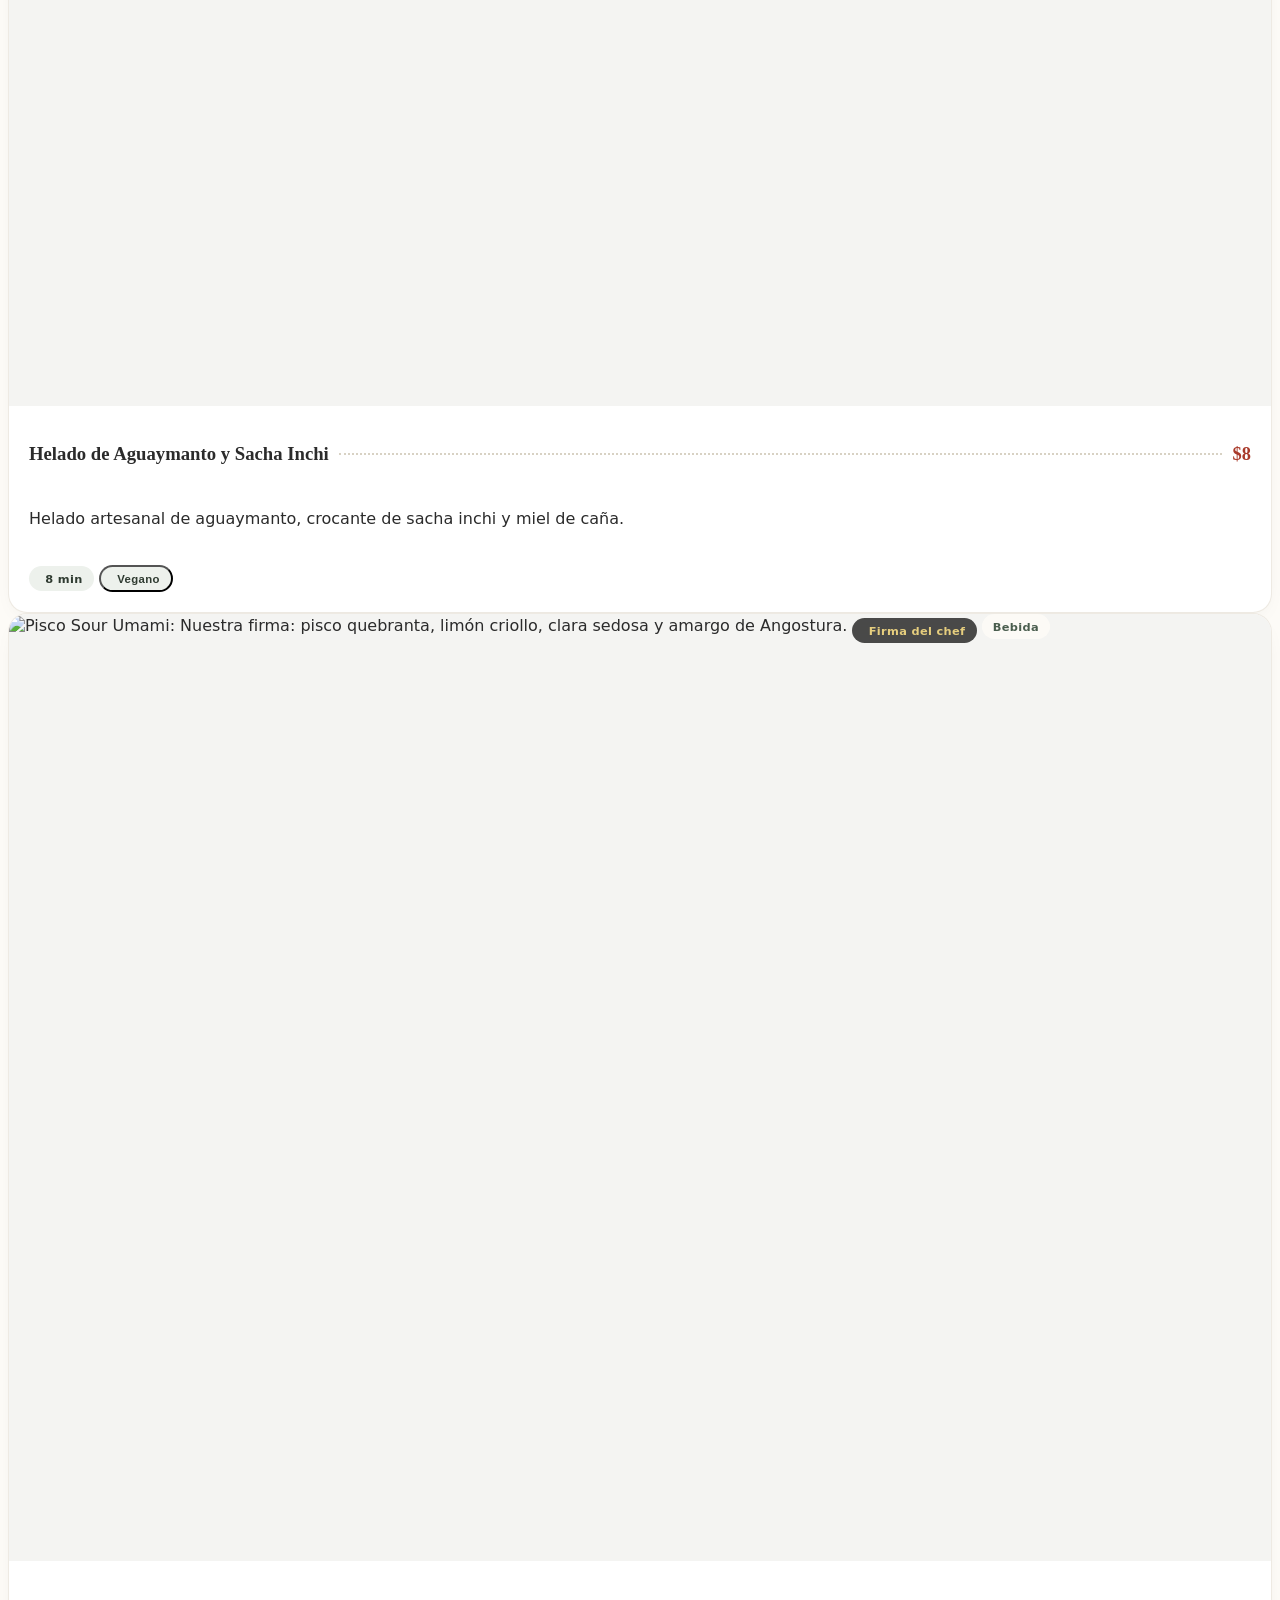
==== commit 819501a9: "Update menu.html" ====
--- a/menu.html
+++ b/menu.html
@@ -36,7 +36,6 @@
 
   <a class="skip-link" href="#contenido">Saltar al contenido principal</a>
 
-  <!-- ═══════════ HEADER / NAVBAR ═══════════ -->
   <header id="site-header">
     <nav class="max-w-7xl mx-auto flex items-center justify-between gap-4 px-4 sm:px-6 lg:px-8 h-16 lg:h-20" aria-label="Navegación principal">
       <a href="index.html" class="brand" aria-label="Umami — Inicio">
@@ -56,7 +55,6 @@
     </nav>
   </header>
 
-  <!-- ═══════════ MENÚ MÓVIL (overlay) ═══════════ -->
   <div id="mobile-menu" class="mobile-menu" role="dialog" aria-modal="true" aria-label="Menú de navegación" inert>
     <div class="mobile-menu-backdrop"></div>
     <div class="mobile-menu-panel">
@@ -84,7 +82,6 @@
 
   <main id="contenido">
 
-    <!-- ═══════════ ENCABEZADO DE PÁGINA ═══════════ -->
     <section class="page-hero pt-32 lg:pt-40 pb-14 lg:pb-20">
       <span class="kanji-agua" aria-hidden="true">味</span>
       <div class="relative max-w-7xl mx-auto px-4 sm:px-6 lg:px-8 grid lg:grid-cols-2 gap-10 lg:gap-14 items-center">
@@ -106,13 +103,11 @@
       </div>
     </section>
 
-    <!-- ═══════════ FILTROS + CARTA ═══════════ -->
     <section class="py-14 lg:py-20" aria-labelledby="titulo-carta">
       <div class="max-w-7xl mx-auto px-4 sm:px-6 lg:px-8">
 
         <h2 id="titulo-carta" class="sr-only">Explorador de la carta</h2>
 
-        <!-- Búsqueda + tipo + precio -->
         <div class="flex flex-col sm:flex-row gap-4 mb-6">
           <div class="input-buscador">
             <i data-lucide="search" aria-hidden="true"></i>
@@ -141,7 +136,6 @@
           </div>
         </div>
 
-        <!-- Pestañas de categoría -->
         <div class="filter-tabs-row flex flex-wrap justify-center gap-2.5 mb-6" role="group" aria-label="Filtrar por categoría">
           <button class="filter-tab" data-categoria="todas" aria-pressed="true"><i data-lucide="utensils" aria-hidden="true"></i>Todos</button>
           <button class="filter-tab" data-categoria="entradas" aria-pressed="false"><i data-lucide="salad" aria-hidden="true"></i>Entradas</button>
@@ -150,7 +144,6 @@
           <button class="filter-tab" data-categoria="bebidas" aria-pressed="false"><i data-lucide="martini" aria-hidden="true"></i>Bebidas</button>
         </div>
 
-        <!-- Chips de alérgenos y preferencias -->
         <div class="flex flex-wrap items-center justify-center gap-2.5 mb-5">
           <span class="text-xs font-semibold uppercase tracking-wider text-carbon-mute mr-1">Mostrar solo:</span>
           <button class="chip" data-excluir="gluten" aria-pressed="false"><i data-lucide="wheat-off" aria-hidden="true"></i>Sin gluten</button>
@@ -159,22 +152,17 @@
           <button class="chip" data-excluir="vegetariano" aria-pressed="false"><i data-lucide="leaf" aria-hidden="true"></i>Vegetariano</button>
         </div>
 
-        <!-- Filtro activo por etiqueta (clic en una etiqueta de plato) -->
         <div id="tag-activo" class="tag-activo-wrap hidden flex flex-wrap items-center justify-center gap-2.5 mb-10" role="status" aria-live="polite"></div>
 
-        <!-- Contador de resultados -->
         <p id="menu-count" class="text-sm font-medium text-oliva-ink mb-6" role="status" aria-live="polite">Cargando la carta…</p>
 
-        <!-- Loader de filtrado -->
         <div id="menu-loader" class="loader-area" aria-hidden="true">
           <div class="spinner" role="img" aria-label="Cargando"></div>
           <p>Preparando la carta…</p>
         </div>
 
-        <!-- Grilla de platos -->
         <div id="menu-grid" class="grid gap-8 sm:grid-cols-2 xl:grid-cols-3"></div>
 
-        <!-- Estado vacío -->
         <div id="menu-empty" class="hidden text-center py-16">
           <div class="icono-circulo verde mx-auto mb-5 scale-125"><i data-lucide="search-x" aria-hidden="true"></i></div>
           <h3 class="font-display text-2xl font-semibold mb-2">No encontramos ese sabor</h3>
@@ -182,7 +170,6 @@
           <button id="limpiar-filtros" class="btn btn-outline-dark">Limpiar filtros <i data-lucide="rotate-ccw" aria-hidden="true"></i></button>
         </div>
 
-        <!-- Nota informativa -->
         <div class="mt-14 bg-crema-sand border border-[#E7E2D8] rounded-2xl px-6 py-5 flex items-start gap-4 max-w-3xl mx-auto">
           <i data-lucide="info" class="!w-5 !h-5 text-oliva mt-0.5 shrink-0" aria-hidden="true"></i>
           <p class="text-sm text-carbon-mute leading-relaxed">
@@ -192,7 +179,6 @@
       </div>
     </section>
 
-    <!-- ═══════════ CTA ═══════════ -->
     <section class="bg-oliva-ink text-white py-16">
       <div class="max-w-7xl mx-auto px-4 sm:px-6 lg:px-8 flex flex-col md:flex-row items-center justify-between gap-8 text-center md:text-left">
         <div>
@@ -204,7 +190,6 @@
     </section>
   </main>
 
-  <!-- ═══════════ FOOTER ═══════════ -->
   <footer class="bg-carbon text-[#E8E4D9]">
     <div class="max-w-7xl mx-auto px-4 sm:px-6 lg:px-8 py-10 grid gap-8 md:grid-cols-2 lg:grid-cols-4">
       <div>
@@ -230,7 +215,7 @@
         <ul class="space-y-3 text-sm text-[#B9B4A8]">
           <li class="dato-linea"><i data-lucide="map-pin" class="!text-terracota" aria-hidden="true"></i> 20 Avenida Norte y Diagonal Cipactli, San Salvador</li>
           <li class="dato-linea"><i data-lucide="phone" class="!text-terracota" aria-hidden="true"></i> <a href="tel:+50372008919" class="hover:text-dorado-light transition-colors duration-300">+503 7200 8919</a></li>
-          <li class="dato-linea"><i data-lucide="mail" class="!text-terracota" aria-hidden="true"></i> <a href="mailto:reservas@umami.sv" class="hover:text-dorado-light transition-colors duration-300">reservas@umami.sv</a></li>
+          <li class="dato-linea"><i data-lucide="mail" class="!text-terracota" aria-hidden="true"></i> <a href="mailto:umami8reservas@gmail.com" class="hover:text-dorado-light transition-colors duration-300">umami8reservas@gmail.com</a></li>
         </ul>
       </div>
       <div>
@@ -251,7 +236,6 @@
     </div>
   </footer>
 
-  <!-- ═══════════ BOTONES FLOTANTES (acciones rápidas) ═══════════ -->
   <div class="fab-acciones" aria-label="Acciones rápidas">
     <a href="menu.html" class="fab-btn fab-menu" aria-label="Consultar menú">
       <i data-lucide="utensils" aria-hidden="true"></i>
--- a/assets/css/styles.css
+++ b/assets/css/styles.css
@@ -0,0 +1,696 @@
+/* ============================================================
+   UMAMI — Sistema de diseño
+   Paleta WCAG AA · Tipografía editorial · Componentes reutilizables
+   ============================================================ */
+
+:root {
+  --terracota: #E05A47;
+  --terracota-dark: #C74736;   /* CTA / texto sobre claro: 4.7:1 sobre crema */
+  --terracota-deep: #A93A2B;
+  --terracota-soft: #FBEAE7;
+  --oliva: #4A5D4E;
+  --oliva-dark: #38473B;
+  --oliva-ink: #2F3B31;
+  --oliva-soft: #EDF1EC;
+  --dorado: #D4AF37;
+  --dorado-light: #E6CE7E;
+  --crema: #FDFBF7;
+  --sand: #F4F4F2;
+  --carbon: #2B2B2B;
+  --carbon-soft: #555555;
+  --carbon-mute: #6E6A63;
+  --linea: #E7E2D8;
+  --estrella-vacia: #D8D2C4;
+}
+
+/* ---------- Base ---------- */
+html { scroll-behavior: smooth; }
+body { font-family: 'Plus Jakarta Sans', system-ui, -apple-system, sans-serif; color: var(--carbon); background: var(--crema); -webkit-font-smoothing: antialiased; }
+.font-display { font-family: 'Playfair Display', Georgia, serif; }
+::selection { background: var(--terracota-dark); color: #fff; }
+section[id], [id="contacto"], [id="reservas"] { scroll-margin-top: 5.5rem; }
+body.no-scroll { overflow: hidden; }
+
+:focus-visible { outline: 3px solid var(--terracota-dark); outline-offset: 2px; border-radius: 4px; }
+
+.skip-link {
+  position: fixed; top: -100px; left: 1rem; z-index: 100;
+  background: var(--carbon); color: #fff; font-weight: 600; font-size: .9rem;
+  padding: .75rem 1.25rem; border-radius: .6rem; transition: top .3s ease;
+}
+.skip-link:focus { top: 1rem; color: #fff; }
+
+.lucide { width: 22px; height: 22px; stroke-width: 2; }
+
+/* ---------- Header / Navbar ---------- */
+#site-header {
+  position: fixed; top: 0; left: 0; right: 0; z-index: 50;
+  transition: background-color .35s ease, box-shadow .35s ease, backdrop-filter .35s ease;
+}
+#site-header.scrolled {
+  background: rgba(253, 251, 247, .9);
+  -webkit-backdrop-filter: blur(14px); backdrop-filter: blur(14px);
+  box-shadow: 0 6px 26px -14px rgba(43, 43, 43, .25);
+}
+
+.brand { display: inline-flex; align-items: center; gap: .6rem; color: #fff; transition: color .3s ease; }
+#site-header.scrolled .brand { color: var(--carbon); }
+.brand-mark {
+  background: var(--terracota-dark); color: #fff; font-family: 'Playfair Display', serif;
+  font-size: .95rem; font-weight: 700; line-height: 1; padding: .34rem .42rem;
+  border-radius: .55rem; letter-spacing: .04em;
+}
+.brand-text { font-family: 'Playfair Display', serif; font-size: 1.45rem; font-weight: 600; letter-spacing: .2em; text-transform: uppercase; }
+.brand-logo { height: 48px; width: auto; display: block; transition: height .3s ease; }
+#site-header.scrolled .brand-logo { height: 44px; }
+@media (min-width: 1024px) { .brand-logo { height: 56px; } #site-header.scrolled .brand-logo { height: 50px; } }
+.brand-logo--footer { height: 72px; }
+
+.nav-link {
+  position: relative; color: #fff; font-weight: 500; font-size: .93rem;
+  padding: .5rem .2rem; transition: color .3s ease;
+}
+.nav-link::after {
+  content: ''; position: absolute; left: 0; right: 0; bottom: -2px; height: 2px;
+  background: var(--dorado); transform: scaleX(0); transform-origin: left; transition: transform .3s ease;
+}
+.nav-link:hover { color: var(--dorado-light); }
+.nav-link:hover::after, .nav-link[aria-current="page"]::after { transform: scaleX(1); }
+.nav-link[aria-current="page"] { color: #fff; }
+#site-header.scrolled .nav-link { color: var(--carbon-soft); }
+#site-header.scrolled .nav-link:hover, #site-header.scrolled .nav-link[aria-current="page"] { color: var(--terracota-dark); }
+
+.menu-toggle {
+  display: inline-flex; align-items: center; justify-content: center;
+  width: 44px; height: 44px; border-radius: .75rem; color: #fff;
+  background: rgba(255, 255, 255, .12); border: 1px solid rgba(255, 255, 255, .25);
+  transition: all .3s ease;
+}
+#site-header.scrolled .menu-toggle { color: var(--carbon); background: var(--sand); border-color: var(--linea); }
+.menu-toggle:hover { background: rgba(255, 255, 255, .22); }
+#site-header.scrolled .menu-toggle:hover { background: var(--linea); }
+
+/* ---------- Menú móvil (overlay deslizante) ---------- */
+.mobile-menu { position: fixed; inset: 0; z-index: 60; visibility: hidden; pointer-events: none; }
+.mobile-menu.open { visibility: visible; pointer-events: auto; }
+.mobile-menu-backdrop { position: absolute; inset: 0; background: rgba(43, 43, 43, .6); opacity: 0; transition: opacity .4s ease; }
+.mobile-menu.open .mobile-menu-backdrop { opacity: 1; }
+.mobile-menu-panel {
+  position: absolute; top: 0; right: 0; height: 100%; width: min(420px, 90vw);
+  background: var(--crema); transform: translateX(105%);
+  transition: transform .5s cubic-bezier(.22, 1, .36, 1);
+  display: flex; flex-direction: column; padding: 1.15rem 1.5rem 1.75rem;
+  overflow-y: auto; box-shadow: -24px 0 60px rgba(43, 43, 43, .3);
+}
+.mobile-menu.open .mobile-menu-panel { transform: translateX(0); }
+.m-link {
+  font-family: 'Playfair Display', serif; font-size: 1.5rem; color: var(--carbon);
+  display: flex; align-items: center; justify-content: space-between; gap: .75rem;
+  padding: .95rem .15rem; border-bottom: 1px solid var(--linea);
+  opacity: 0; transform: translateX(26px);
+  transition: opacity .45s ease, transform .45s ease, color .3s ease;
+}
+.mobile-menu.open .m-link { opacity: 1; transform: none; }
+.mobile-menu.open .m-link:nth-child(1) { transition-delay: .10s; }
+.mobile-menu.open .m-link:nth-child(2) { transition-delay: .16s; }
+.mobile-menu.open .m-link:nth-child(3) { transition-delay: .22s; }
+.mobile-menu.open .m-link:nth-child(4) { transition-delay: .28s; }
+.mobile-menu.open .m-link:nth-child(5) { transition-delay: .34s; }
+.m-link:hover, .m-link[aria-current="page"] { color: var(--terracota-dark); }
+.m-link .lucide { width: 18px; height: 18px; color: var(--dorado); }
+.m-link[aria-current="page"] .lucide { color: var(--terracota-dark); }
+
+/* ---------- Botones ---------- */
+.btn {
+  display: inline-flex; align-items: center; justify-content: center; gap: .5rem;
+  font-weight: 600; font-size: .95rem; line-height: 1; border-radius: 999px;
+  padding: .95rem 1.9rem; border: 1.5px solid transparent; cursor: pointer;
+  transition: all .3s ease; text-align: center;
+}
+.btn:active { transform: scale(.97); }
+.btn .lucide { width: 18px; height: 18px; }
+.btn-primary { background: var(--terracota-dark); color: #fff; }
+.btn-primary:hover { background: var(--terracota-deep); color: #fff; transform: translateY(-2px); box-shadow: 0 16px 30px -14px rgba(169, 58, 43, .6); }
+.btn-light { background: #fff; color: var(--terracota-deep); }
+.btn-light:hover { background: var(--terracota-soft); color: var(--terracota-deep); transform: translateY(-2px); box-shadow: 0 16px 30px -16px rgba(0, 0, 0, .45); }
+.btn-outline-light { border-color: rgba(255, 255, 255, .8); color: #fff; }
+.btn-outline-light:hover { background: rgba(255, 255, 255, .14); border-color: #fff; color: #fff; transform: translateY(-2px); }
+.btn-outline-dark { border-color: var(--carbon); color: var(--carbon); background: transparent; }
+.btn-outline-dark:hover { background: var(--carbon); color: var(--crema); transform: translateY(-2px); }
+.btn-sm { padding: .62rem 1.3rem; font-size: .875rem; }
+.btn:disabled, .btn.is-disabled {
+  opacity: .5; cursor: not-allowed; transform: none; box-shadow: none;
+}
+.btn:disabled:hover, .btn.is-disabled:hover { background: var(--terracota-dark); transform: none; box-shadow: none; }
+
+/* ---------- Tipografía de sección ---------- */
+.eyebrow {
+  display: inline-flex; align-items: center; gap: .6rem;
+  text-transform: uppercase; letter-spacing: .24em; font-size: .72rem;
+  font-weight: 700; color: var(--oliva);
+}
+.eyebrow::before { content: ''; width: 2.1rem; height: 2px; background: var(--dorado); flex: none; }
+.eyebrow.on-dark { color: var(--dorado-light); }
+
+/* ---------- Scroll reveal ---------- */
+.js .reveal { opacity: 0; transform: translateY(30px); transition: opacity .7s ease, transform .7s ease; }
+.js .reveal.revealed { opacity: 1; transform: none; }
+.js .reveal[data-delay="1"] { transition-delay: .12s; }
+.js .reveal[data-delay="2"] { transition-delay: .24s; }
+.js .reveal[data-delay="3"] { transition-delay: .36s; }
+
+/* ---------- Estrellas de calificación ---------- */
+.stars {
+  position: relative; display: inline-block; color: var(--estrella-vacia);
+  font-size: 1.1rem; line-height: 1; letter-spacing: .14em; white-space: nowrap;
+}
+.stars-fill {
+  position: absolute; top: 0; left: 0; height: 100%; overflow: hidden;
+  color: var(--dorado); white-space: nowrap; width: 0;
+}
+.stars-sm { font-size: .9rem; }
+
+/* ---------- Tarjetas de plato ---------- */
+.card {
+  background: #fff; border-radius: 1.2rem; overflow: hidden;
+  border: 1px solid rgba(231, 226, 216, .7);
+  box-shadow: 0 8px 26px -16px rgba(43, 43, 43, .18);
+  transition: transform .35s ease, box-shadow .35s ease;
+  display: flex; flex-direction: column;
+}
+.card:hover { transform: translateY(-6px); box-shadow: 0 26px 48px -20px rgba(43, 43, 43, .32); }
+.card-img-wrap { position: relative; aspect-ratio: 4 / 3; overflow: hidden; background: var(--sand); }
+.card-img-wrap img { width: 100%; height: 100%; object-fit: cover; transition: transform .6s ease; }
+.card:hover .card-img-wrap img { transform: scale(1.06); }
+.card-body { display: flex; flex-direction: column; gap: .6rem; padding: 1.15rem 1.25rem 1.3rem; flex: 1; }
+.card-body p { flex: 1; }
+
+.menu-leader { display: flex; align-items: baseline; gap: .65rem; }
+.menu-leader .dots { flex: 1; border-bottom: 2px dotted var(--estrella-vacia); transform: translateY(-5px); }
+.precio { font-family: 'Playfair Display', serif; font-weight: 700; color: var(--terracota-deep); font-size: 1.15rem; white-space: nowrap; }
+
+/* ---------- Badges ---------- */
+.badge {
+  display: inline-flex; align-items: center; gap: .32rem; white-space: nowrap;
+  font-size: .71rem; font-weight: 700; letter-spacing: .03em;
+  padding: .32rem .7rem; border-radius: 999px;
+}
+.badge .lucide { width: 13px; height: 13px; }
+.badge-chef { background: rgba(43, 43, 43, .85); color: var(--dorado-light); backdrop-filter: blur(4px); }
+.badge-cat { background: rgba(253, 251, 247, .94); color: var(--oliva); }
+.badge-tiempo { background: var(--oliva-soft); color: var(--oliva-ink); }
+.badge-tiempo.lento { background: var(--terracota-soft); color: var(--terracota-deep); }
+.alergeno {
+  display: inline-flex; align-items: center; gap: .32rem; white-space: nowrap;
+  font-size: .72rem; font-weight: 600; color: var(--carbon-mute);
+  background: var(--sand); border: 1px solid var(--linea);
+  padding: .26rem .62rem; border-radius: 999px;
+}
+.alergeno .lucide { width: 13px; height: 13px; color: var(--terracota-dark); }
+
+/* ---------- Filtros del menú ---------- */
+.filter-tab {
+  display: inline-flex; align-items: center; gap: .45rem; white-space: nowrap;
+  font-weight: 600; font-size: .9rem; color: var(--carbon-soft);
+  background: transparent; border: 1.5px solid var(--linea);
+  padding: .6rem 1.2rem; border-radius: 999px; cursor: pointer;
+  transition: all .3s ease;
+}
+.filter-tab .lucide { width: 16px; height: 16px; }
+.filter-tab:hover { border-color: var(--oliva); color: var(--oliva); }
+.filter-tab[aria-pressed="true"] { background: var(--oliva); border-color: var(--oliva); color: #fff; }
+.filter-tab[aria-pressed="true"]:hover { background: var(--oliva-dark); }
+
+.chip {
+  display: inline-flex; align-items: center; gap: .4rem; white-space: nowrap;
+  font-weight: 600; font-size: .82rem; color: var(--carbon-soft);
+  background: #fff; border: 1.5px solid var(--linea);
+  padding: .5rem 1rem; border-radius: 999px; cursor: pointer;
+  transition: all .3s ease;
+}
+.chip .lucide { width: 14px; height: 14px; }
+.chip:hover { border-color: var(--terracota-dark); color: var(--terracota-dark); }
+.chip[aria-pressed="true"] { background: var(--terracota-deep); border-color: var(--terracota-deep); color: #fff; }
+.chip[aria-pressed="true"] .lucide { color: var(--dorado-light); }
+
+.select-filtro {
+  appearance: none; -webkit-appearance: none;
+  font-weight: 600; font-size: .875rem; color: var(--carbon-soft);
+  background: #fff url("data:image/svg+xml,%3Csvg xmlns='http://www.w3.org/2000/svg' width='16' height='16' viewBox='0 0 24 24' fill='none' stroke='%234A5D4E' stroke-width='2' stroke-linecap='round' stroke-linejoin='round'%3E%3Cpath d='m6 9 6 6 6-6'/%3E%3C/svg%3E") no-repeat right .9rem center;
+  border: 1.5px solid var(--linea); border-radius: 999px;
+  padding: .6rem 2.6rem .6rem 1.1rem; cursor: pointer; transition: border-color .3s ease;
+}
+.select-filtro:hover { border-color: var(--oliva); }
+.select-filtro:focus-visible { outline-offset: 0; }
+
+.input-buscador { position: relative; flex: 1; min-width: 200px; }
+.input-buscador .lucide {
+  position: absolute; left: 1.05rem; top: 50%; transform: translateY(-50%);
+  width: 17px; height: 17px; color: var(--carbon-mute); pointer-events: none;
+}
+.input-buscador input {
+  width: 100%; font-size: .9rem; color: var(--carbon);
+  background: #fff; border: 1.5px solid var(--linea); border-radius: 999px;
+  padding: .62rem 1.1rem .62rem 2.6rem; transition: border-color .3s ease, box-shadow .3s ease;
+}
+.input-buscador input::placeholder { color: var(--carbon-mute); }
+.input-buscador input:focus { outline: none; border-color: var(--oliva); box-shadow: 0 0 0 3px rgba(74, 93, 78, .18); }
+
+/* ---------- Loader (spinner) ---------- */
+.loader-area { display: flex; flex-direction: column; align-items: center; gap: 1rem; padding: 4.5rem 1rem; }
+.spinner {
+  width: 46px; height: 46px; border-radius: 50%;
+  border: 3px solid var(--linea); border-top-color: var(--terracota-dark);
+  animation: spin .8s linear infinite;
+}
+.loader-area p { font-size: .9rem; font-weight: 500; color: var(--carbon-mute); letter-spacing: .06em; }
+@keyframes spin { to { transform: rotate(360deg); } }
+
+/* ---------- Skeleton shimmer (carga de imágenes) ---------- */
+.img-skeleton { position: relative; }
+.img-skeleton::after {
+  content: ''; position: absolute; inset: 0; transform: translateX(-100%);
+  background: linear-gradient(90deg, transparent, rgba(255, 255, 255, .55), transparent);
+  animation: shimmer 1.5s infinite;
+}
+@keyframes shimmer { to { transform: translateX(100%); } }
+
+/* ---------- Carrusel de reseñas ---------- */
+.carousel-track {
+  display: flex; gap: 1.4rem; overflow-x: auto;
+  scroll-snap-type: x mandatory; scroll-padding-left: 1px;
+  -webkit-overflow-scrolling: touch; scrollbar-width: none;
+}
+.carousel-track::-webkit-scrollbar { display: none; }
+.carousel-track > * { scroll-snap-align: start; flex: 0 0 min(360px, 86%); }
+.carousel-btn {
+  display: inline-flex; align-items: center; justify-content: center;
+  width: 46px; height: 46px; border-radius: 50%;
+  background: #fff; color: var(--oliva); border: 1.5px solid var(--linea);
+  cursor: pointer; transition: all .3s ease;
+}
+.carousel-btn:hover:not(:disabled) { background: var(--oliva); border-color: var(--oliva); color: #fff; transform: translateY(-2px); }
+.carousel-btn:disabled { opacity: .5; cursor: not-allowed; }
+
+.resena-card {
+  background: #fff; border-radius: 1.2rem; padding: 1.6rem 1.5rem;
+  border: 1px solid rgba(231, 226, 216, .7);
+  box-shadow: 0 8px 26px -16px rgba(43, 43, 43, .18);
+  display: flex; flex-direction: column; gap: .9rem;
+}
+
+/* ---------- Héroe de página interior ---------- */
+.page-hero {
+  position: relative; overflow: hidden; color: #fff;
+  background: linear-gradient(130deg, var(--oliva-ink) 0%, var(--oliva) 58%, #5C7261 100%);
+}
+.page-hero .kanji-agua {
+  position: absolute; right: -1.5rem; bottom: -3.2rem;
+  font-family: 'Playfair Display', serif; font-size: 13rem; line-height: 1;
+  color: rgba(255, 255, 255, .06); user-select: none; pointer-events: none;
+}
+.hero-img { animation: kenburns 18s ease-in-out infinite alternate; }
+@keyframes kenburns { from { transform: scale(1); } to { transform: scale(1.08); } }
+
+/* ---------- Tabla de horarios ---------- */
+.horario-tabla { width: 100%; border-collapse: collapse; }
+.horario-tabla th, .horario-tabla td { padding: .85rem 1rem; text-align: left; }
+.horario-tabla tbody tr { border-top: 1px solid var(--linea); transition: background .3s ease; }
+.horario-tabla tbody tr:hover { background: var(--oliva-soft); }
+.horario-tabla tr.hoy { background: var(--oliva-soft); }
+.horario-tabla tr.hoy td:first-child { position: relative; }
+.horario-tabla tr.hoy .marca-hoy {
+  display: inline-flex; align-items: center; gap: .3rem; margin-left: .55rem;
+  font-size: .66rem; font-weight: 700; letter-spacing: .08em; text-transform: uppercase;
+  background: var(--oliva); color: #fff; padding: .18rem .5rem; border-radius: 999px;
+}
+.estado-badge {
+  display: inline-flex; align-items: center; gap: .45rem; font-weight: 700; font-size: .85rem;
+  padding: .55rem 1.05rem; border-radius: 999px;
+}
+.estado-badge .punto { width: 9px; height: 9px; border-radius: 50%; background: currentColor; animation: pulso 2s ease infinite; }
+.estado-badge.abierto { background: var(--oliva-soft); color: var(--oliva-ink); }
+.estado-badge.cerrado { background: var(--terracota-soft); color: var(--terracota-deep); }
+@keyframes pulso { 0%, 100% { opacity: 1; } 50% { opacity: .35; } }
+
+/* ---------- Varios ---------- */
+.icono-circulo {
+  display: inline-flex; align-items: center; justify-content: center;
+  width: 3.4rem; height: 3.4rem; border-radius: 1rem; flex: none;
+  background: var(--terracota-soft); color: var(--terracota-dark);
+  transition: all .3s ease;
+}
+.icono-circulo.verde { background: var(--oliva-soft); color: var(--oliva-ink); }
+.icono-circulo.dorado { background: rgba(212, 175, 55, .16); color: #8A6D1C; }
+.icono-circulo .icono-img { width: 1.7rem; height: 1.7rem; object-fit: contain; display: block; }
+
+/* ---------- Intro loader (video de carga) ---------- */
+.intro-loader {
+  position: fixed; inset: 0; z-index: 9999;
+  background: #14140f;
+  display: flex; align-items: center; justify-content: center;
+  transition: opacity .6s ease, visibility .6s ease;
+}
+.intro-loader.oculto { opacity: 0; visibility: hidden; pointer-events: none; }
+.intro-loader .intro-video { width: 100%; height: 100%; object-fit: cover; background: #14140f; }
+.intro-skip {
+  position: absolute; right: 1.25rem; bottom: 1.25rem; z-index: 2;
+  padding: .55rem 1.2rem; border-radius: 999px;
+  background: rgba(0, 0, 0, .45); color: #fff;
+  border: 1px solid rgba(255, 255, 255, .35);
+  font-size: .8rem; letter-spacing: .05em; cursor: pointer;
+  backdrop-filter: blur(4px); transition: background .3s ease;
+}
+.intro-skip:hover { background: rgba(0, 0, 0, .72); }
+html.intro-activo, body.intro-activo { overflow: hidden; }
+/* Ya visto en esta sesión: no mostrar ni bloquear el scroll */
+html.intro-omitir #intro-loader { display: none !important; }
+html.intro-omitir body.intro-activo { overflow: auto; }
+@media (max-width: 640px) {
+  .intro-skip { right: .9rem; bottom: .9rem; padding: .5rem 1rem; font-size: .75rem; }
+}
+@supports (height: 100dvh) {
+  .intro-loader { height: 100dvh; }
+}
+
+.socio-link {
+  display: inline-flex; align-items: center; justify-content: center;
+  width: 42px; height: 42px; border-radius: .8rem;
+  background: rgba(255, 255, 255, .1); color: #E8E4D9;
+  border: 1px solid rgba(255, 255, 255, .18); transition: all .3s ease;
+}
+.socio-link:hover { background: var(--terracota-dark); border-color: var(--terracota-dark); color: #fff; transform: translateY(-3px); }
+.socio-link .lucide { width: 19px; height: 19px; }
+
+.dato-linea { display: flex; align-items: flex-start; gap: .85rem; }
+.dato-linea .lucide { width: 19px; height: 19px; color: var(--terracota-dark); flex: none; margin-top: .15rem; }
+
+.barra-dist {
+  height: .5rem; border-radius: 999px; background: var(--linea); overflow: hidden;
+}
+.barra-dist span { display: block; height: 100%; border-radius: 999px; background: var(--dorado); transition: width 1s ease; }
+
+.vitrina { position: relative; overflow: hidden; border-radius: 1.2rem; }
+.vitrina img { width: 100%; height: 100%; object-fit: cover; transition: transform .7s ease; }
+.vitrina:hover img { transform: scale(1.05); }
+
+/* ---------- Reduced motion ---------- */
+@media (prefers-reduced-motion: reduce) {
+  html { scroll-behavior: auto; }
+  .js .reveal { opacity: 1; transform: none; transition: none; }
+  .hero-img, .estado-badge .punto, .img-skeleton::after { animation: none; }
+  .card, .card-img-wrap img, .btn, .vitrina img, .carousel-btn, .socio-link, .m-link { transition: none; }
+}
+
+/* ============================================================
+   REFINAMIENTOS DE DISEÑO — acento dorado editorial (sutil)
+   ============================================================ */
+body { text-rendering: optimizeLegibility; }
+
+/* Marco dorado fino en imágenes destacadas (vitrina) */
+.vitrina::after {
+  content: ''; position: absolute; inset: 0; border-radius: inherit;
+  box-shadow: inset 0 0 0 1px rgba(212, 175, 55, .35);
+  pointer-events: none; z-index: 2;
+}
+
+/* Tarjetas: filo dorado que se revela al pasar el cursor */
+.card { position: relative; }
+.card::before {
+  content: ''; position: absolute; top: 0; left: 0; right: 0; height: 3px;
+  background: linear-gradient(90deg, var(--dorado), var(--dorado-light));
+  transform: scaleX(0); transform-origin: left;
+  transition: transform .45s cubic-bezier(.22, 1, .36, 1); z-index: 3;
+}
+.card:hover::before { transform: scaleX(1); }
+
+/* Círculos de icono: anillo sutil y leve elevación al pasar por la tarjeta */
+.icono-circulo { box-shadow: inset 0 0 0 1px rgba(43, 43, 43, .05); }
+.group:hover .icono-circulo,
+article:hover .icono-circulo {
+  box-shadow: inset 0 0 0 1px rgba(212, 175, 55, .45), 0 12px 24px -14px rgba(43, 43, 43, .35);
+}
+
+/* Botón primario: rim dorado sutil al pasar el cursor */
+.btn-primary:hover {
+  box-shadow: 0 16px 30px -14px rgba(169, 58, 43, .6), 0 0 0 1px rgba(212, 175, 55, .4);
+}
+
+/* Reseñas: comilla dorada decorativa muy tenue */
+.resena-card { position: relative; }
+.resena-card::before {
+  content: '\201C'; position: absolute; top: .4rem; right: 1rem;
+  font-family: 'Playfair Display', serif; font-size: 3.6rem; line-height: 1;
+  color: rgba(212, 175, 55, .18); pointer-events: none;
+}
+
+/* Precio con guion dorado editorial */
+.precio { position: relative; }
+
+/* Enlaces de detalle (footer/contacto): transición suave al dorado */
+.dato-linea a { transition: color .3s ease; }
+
+/* Respeta la preferencia de menos movimiento */
+@media (prefers-reduced-motion: reduce) {
+  .card::before { transition: none; }
+}
+
+/* ============================================================
+   AJUSTES SOLICITADOS — tarjetas de pilares con imagen,
+   etiquetas de plato interactivas y nota de ambiente
+   ============================================================ */
+
+/* Tarjetas de pilares (iconos sustituidos por fotografías) */
+.pilar-card {
+  background: #fff; border-radius: 1.2rem; overflow: hidden;
+  border: 1px solid rgba(231, 226, 216, .7);
+  box-shadow: 0 8px 26px -16px rgba(43, 43, 43, .18);
+  transition: transform .35s ease, box-shadow .35s ease;
+  display: flex; flex-direction: column; position: relative;
+}
+.pilar-card::before {
+  content: ''; position: absolute; top: 0; left: 0; right: 0; height: 3px;
+  background: linear-gradient(90deg, var(--dorado), var(--dorado-light));
+  transform: scaleX(0); transform-origin: left; z-index: 3;
+  transition: transform .45s cubic-bezier(.22, 1, .36, 1);
+}
+.pilar-card:hover { transform: translateY(-6px); box-shadow: 0 26px 48px -20px rgba(43, 43, 43, .32); }
+.pilar-card:hover::before { transform: scaleX(1); }
+.pilar-img { position: relative; aspect-ratio: 16 / 10; overflow: hidden; background: var(--sand); }
+.pilar-img img { width: 100%; height: 100%; object-fit: cover; transition: transform .6s ease; }
+.pilar-card:hover .pilar-img img { transform: scale(1.06); }
+.pilar-img::after {
+  content: ''; position: absolute; inset: 0;
+  box-shadow: inset 0 0 0 1px rgba(212, 175, 55, .25);
+  pointer-events: none;
+}
+.pilar-body { padding: 1.35rem 1.5rem 1.6rem; flex: 1; display: flex; flex-direction: column; }
+
+/* Nota de ambiente que ocupa el espacio libre de la galería */
+.ambiente-nota {
+  display: flex; flex-direction: column; justify-content: center;
+  background: var(--oliva-soft);
+  border: 1px solid var(--linea);
+  border-radius: 1.2rem;
+  padding: 2rem 2.25rem;
+}
+
+/* Etiquetas de plato clicables (filtran la carta) */
+.alergeno-btn { cursor: pointer; }
+.alergeno-btn:hover { border-color: var(--terracota-dark); color: var(--terracota-dark); background: var(--terracota-soft); }
+.alergeno-btn[aria-pressed="true"] { background: var(--terracota-deep); border-color: var(--terracota-deep); color: #fff; }
+.alergeno-btn[aria-pressed="true"] .lucide { color: var(--dorado-light); }
+
+.etiqueta-btn { cursor: pointer; transition: all .3s ease; }
+.etiqueta-btn:hover { filter: brightness(.96); box-shadow: 0 6px 14px -8px rgba(47, 59, 49, .5); }
+.etiqueta-btn[aria-pressed="true"] { background: var(--oliva); color: #fff; }
+.etiqueta-btn[aria-pressed="true"] .lucide { color: var(--dorado-light); }
+
+/* Chip del filtro de etiqueta activo */
+.chip-activo { background: var(--oliva); border-color: var(--oliva); color: #fff; }
+.chip-activo:hover { background: var(--oliva-dark); border-color: var(--oliva-dark); color: #fff; }
+.chip-activo .lucide { color: var(--dorado-light); }
+
+/* Pestañas de categoría: realce sutil del estado activo */
+.filter-tab[aria-pressed="true"] { box-shadow: 0 12px 22px -14px rgba(74, 93, 78, .7); }
+
+/* ============================================================
+   BOTONES FLOTANTES — acciones rápidas (reservar / consultar menú)
+   Estilo tipo "FAB" fijo, inspirado en el botón flotante de contacto
+   ============================================================ */
+.fab-acciones {
+  position: fixed; right: 1.4rem; bottom: 1.4rem; z-index: 70;
+  display: flex; flex-direction: column; align-items: flex-end; gap: .75rem;
+}
+.fab-btn {
+  display: inline-flex; align-items: center; gap: .6rem;
+  padding: .85rem 1.35rem; border-radius: 999px;
+  font-weight: 700; font-size: .9rem; line-height: 1; color: #fff;
+  box-shadow: 0 12px 28px -8px rgba(43, 43, 43, .5);
+  transition: transform .3s ease, box-shadow .3s ease, background-color .3s ease;
+  animation: fab-aparece .5s cubic-bezier(.22, 1, .36, 1) both;
+}
+.fab-btn:nth-child(2) { animation-delay: .08s; }
+.fab-btn .lucide { width: 20px; height: 20px; flex: none; }
+.fab-btn .fab-texto { white-space: nowrap; }
+.fab-btn:hover {
+  color: #fff; transform: translateY(-3px);
+  box-shadow: 0 18px 34px -10px rgba(43, 43, 43, .6);
+}
+.fab-reservar { background: var(--terracota-dark); }
+.fab-reservar:hover { background: var(--terracota-deep); }
+.fab-menu { background: var(--oliva); }
+.fab-menu:hover { background: var(--oliva-dark); }
+
+@keyframes fab-aparece {
+  from { opacity: 0; transform: translateY(18px) scale(.9); }
+  to { opacity: 1; transform: none; }
+}
+
+/* En móvil: botones circulares (solo icono) para no tapar el contenido */
+@media (max-width: 640px) {
+  .fab-acciones { right: 1rem; bottom: 1rem; gap: .65rem; }
+  .fab-btn { padding: 0; width: 54px; height: 54px; justify-content: center; }
+  .fab-btn .lucide { width: 23px; height: 23px; }
+  .fab-btn .fab-texto {
+    position: absolute; width: 1px; height: 1px; padding: 0; margin: -1px;
+    overflow: hidden; clip: rect(0, 0, 0, 0); white-space: nowrap; border: 0;
+  }
+}
+
+@media (prefers-reduced-motion: reduce) {
+  .fab-btn { animation: none; transition: none; }
+}
+
+/* ============================================================
+   NUEVO — Equipo (chef y trabajadores) + Login/Reseñas con cuenta
+   ============================================================ */
+
+/* ---------- Tarjetas de equipo ---------- */
+.equipo-card {
+  background: #fff; border-radius: 1.2rem; overflow: hidden;
+  border: 1px solid rgba(231, 226, 216, .7);
+  box-shadow: 0 8px 26px -16px rgba(43, 43, 43, .18);
+  transition: transform .35s ease, box-shadow .35s ease;
+  display: flex; flex-direction: column; position: relative;
+}
+.equipo-card::before {
+  content: ''; position: absolute; top: 0; left: 0; right: 0; height: 3px;
+  background: linear-gradient(90deg, var(--dorado), var(--dorado-light));
+  transform: scaleX(0); transform-origin: left; z-index: 3;
+  transition: transform .45s cubic-bezier(.22, 1, .36, 1);
+}
+.equipo-card:hover { transform: translateY(-6px); box-shadow: 0 26px 48px -20px rgba(43, 43, 43, .32); }
+.equipo-card:hover::before { transform: scaleX(1); }
+.equipo-img { position: relative; aspect-ratio: 16 / 10; overflow: hidden; background: var(--sand); }
+.equipo-img img { width: 100%; height: 100%; object-fit: cover; transition: transform .6s ease; }
+.equipo-card:hover .equipo-img img { transform: scale(1.05); }
+.equipo-img::after {
+  content: ''; position: absolute; inset: 0;
+  box-shadow: inset 0 0 0 1px rgba(212, 175, 55, .25);
+  pointer-events: none;
+}
+.equipo-body { padding: 1.35rem 1.5rem 1.6rem; flex: 1; display: flex; flex-direction: column; }
+.equipo-rol {
+  margin-top: .3rem; font-size: .78rem; font-weight: 700; letter-spacing: .08em;
+  text-transform: uppercase; color: var(--terracota-dark);
+}
+
+/* ---------- Estado de sesión + formulario de reseña ---------- */
+.resena-gate {
+  background: #fff; border: 1px solid var(--linea); border-radius: 1.4rem;
+  padding: 2.25rem; box-shadow: 0 10px 30px -18px rgba(43, 43, 43, .22);
+}
+.sesion-chip {
+  display: inline-flex; align-items: center; gap: .55rem;
+  background: var(--oliva-soft); color: var(--oliva-ink);
+  border-radius: 999px; padding: .5rem 1rem; font-weight: 700; font-size: .85rem;
+}
+.sesion-chip .avatar {
+  width: 28px; height: 28px; border-radius: 50%; flex: none;
+  display: inline-flex; align-items: center; justify-content: center;
+  background: var(--oliva); color: #fff; font-size: .8rem; font-weight: 700;
+}
+.form-campo { display: flex; flex-direction: column; gap: .45rem; }
+.form-campo label { font-size: .82rem; font-weight: 700; color: var(--carbon-soft); letter-spacing: .02em; }
+.form-control {
+  width: 100%; font-size: .92rem; color: var(--carbon); font-family: inherit;
+  background: #fff; border: 1.5px solid var(--linea); border-radius: .9rem;
+  padding: .72rem 1rem; transition: border-color .3s ease, box-shadow .3s ease;
+}
+.form-control::placeholder { color: var(--carbon-mute); }
+.form-control:focus { outline: none; border-color: var(--oliva); box-shadow: 0 0 0 3px rgba(74, 93, 78, .18); }
+textarea.form-control { resize: vertical; min-height: 7rem; }
+
+/* Selector de estrellas (input) */
+.estrellas-input { display: inline-flex; flex-direction: row-reverse; gap: .25rem; }
+.estrellas-input input { position: absolute; opacity: 0; width: 1px; height: 1px; }
+.estrellas-input label {
+  font-size: 1.9rem; line-height: 1; color: var(--estrella-vacia); cursor: pointer;
+  transition: color .15s ease; margin: 0;
+}
+.estrellas-input label:hover,
+.estrellas-input label:hover ~ label,
+.estrellas-input input:checked ~ label { color: var(--dorado); }
+.estrellas-input input:focus-visible + label { outline: 3px solid var(--terracota-dark); outline-offset: 2px; border-radius: 4px; }
+
+.form-aviso {
+  font-size: .85rem; font-weight: 600; border-radius: .8rem; padding: .7rem 1rem;
+}
+.form-aviso.error { background: var(--terracota-soft); color: var(--terracota-deep); }
+.form-aviso.ok { background: var(--oliva-soft); color: var(--oliva-ink); }
+
+.resena-propia {
+  position: relative;
+}
+.resena-propia::after {
+  content: 'Tu reseña'; position: absolute; top: 1rem; left: 1.5rem;
+  font-size: .64rem; font-weight: 700; letter-spacing: .08em; text-transform: uppercase;
+  background: var(--dorado); color: #2B2B2B; padding: .18rem .5rem; border-radius: 999px;
+}
+
+/* ---------- Modal de autenticación (login / registro) ---------- */
+.auth-modal { position: fixed; inset: 0; z-index: 80; visibility: hidden; pointer-events: none; }
+.auth-modal.open { visibility: visible; pointer-events: auto; }
+.auth-backdrop {
+  position: absolute; inset: 0; opacity: 0; transition: opacity .4s ease;
+  background:
+    linear-gradient(rgba(20, 20, 15, .72), rgba(20, 20, 15, .82)),
+    url('../img/login-mesa.jpg') center / cover no-repeat;
+}
+.auth-modal.open .auth-backdrop { opacity: 1; }
+.auth-card {
+  position: absolute; top: 50%; left: 50%; width: min(440px, 92vw);
+  transform: translate(-50%, -46%) scale(.96); opacity: 0;
+  transition: transform .45s cubic-bezier(.22, 1, .36, 1), opacity .45s ease;
+  background: rgba(253, 251, 247, .97);
+  -webkit-backdrop-filter: blur(6px); backdrop-filter: blur(6px);
+  border: 1px solid rgba(212, 175, 55, .35);
+  border-radius: 1.4rem; padding: 2rem 1.9rem 2.1rem;
+  box-shadow: 0 40px 80px -30px rgba(0, 0, 0, .7);
+  max-height: 92vh; overflow-y: auto;
+}
+.auth-modal.open .auth-card { transform: translate(-50%, -50%) scale(1); opacity: 1; }
+.auth-logo { height: 68px; width: auto; display: block; margin: 0 auto .6rem; }
+.auth-cerrar {
+  position: absolute; top: .9rem; right: .9rem;
+  width: 38px; height: 38px; border-radius: 50%; cursor: pointer;
+  display: inline-flex; align-items: center; justify-content: center;
+  background: var(--sand); color: var(--carbon); border: 1px solid var(--linea);
+  transition: all .3s ease;
+}
+.auth-cerrar:hover { background: var(--linea); }
+.auth-tabs { display: flex; gap: .5rem; background: var(--sand); border-radius: 999px; padding: .3rem; margin: 1.1rem 0 1.4rem; }
+.auth-tab {
+  flex: 1; text-align: center; font-weight: 700; font-size: .88rem; cursor: pointer;
+  padding: .6rem 1rem; border-radius: 999px; color: var(--carbon-soft);
+  border: none; background: transparent; transition: all .3s ease;
+}
+.auth-tab[aria-selected="true"] { background: var(--terracota-dark); color: #fff; box-shadow: 0 8px 18px -10px rgba(169, 58, 43, .7); }
+.auth-form { display: none; flex-direction: column; gap: 1rem; }
+.auth-form.activo { display: flex; }
+
+@media (prefers-reduced-motion: reduce) {
+  .auth-card, .auth-backdrop { transition: none; }
+  .equipo-card, .equipo-img img { transition: none; }
+}
